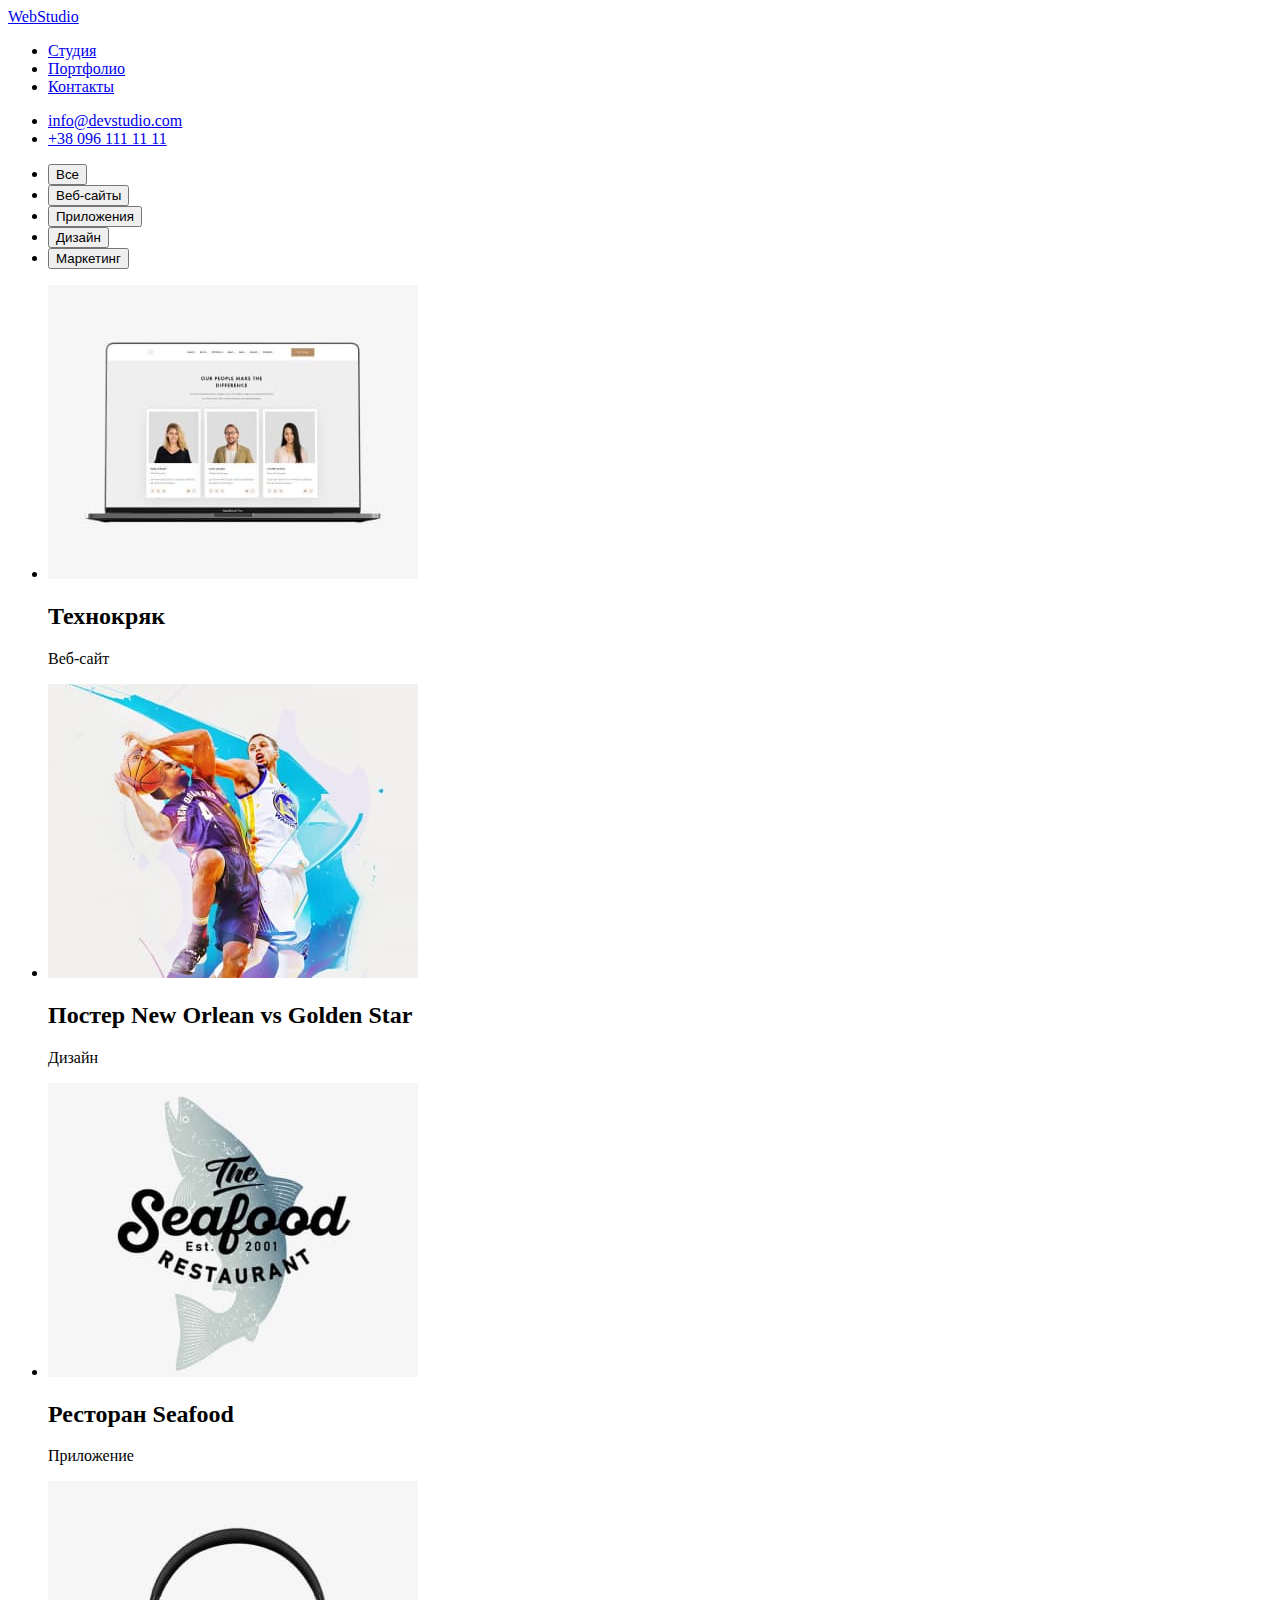
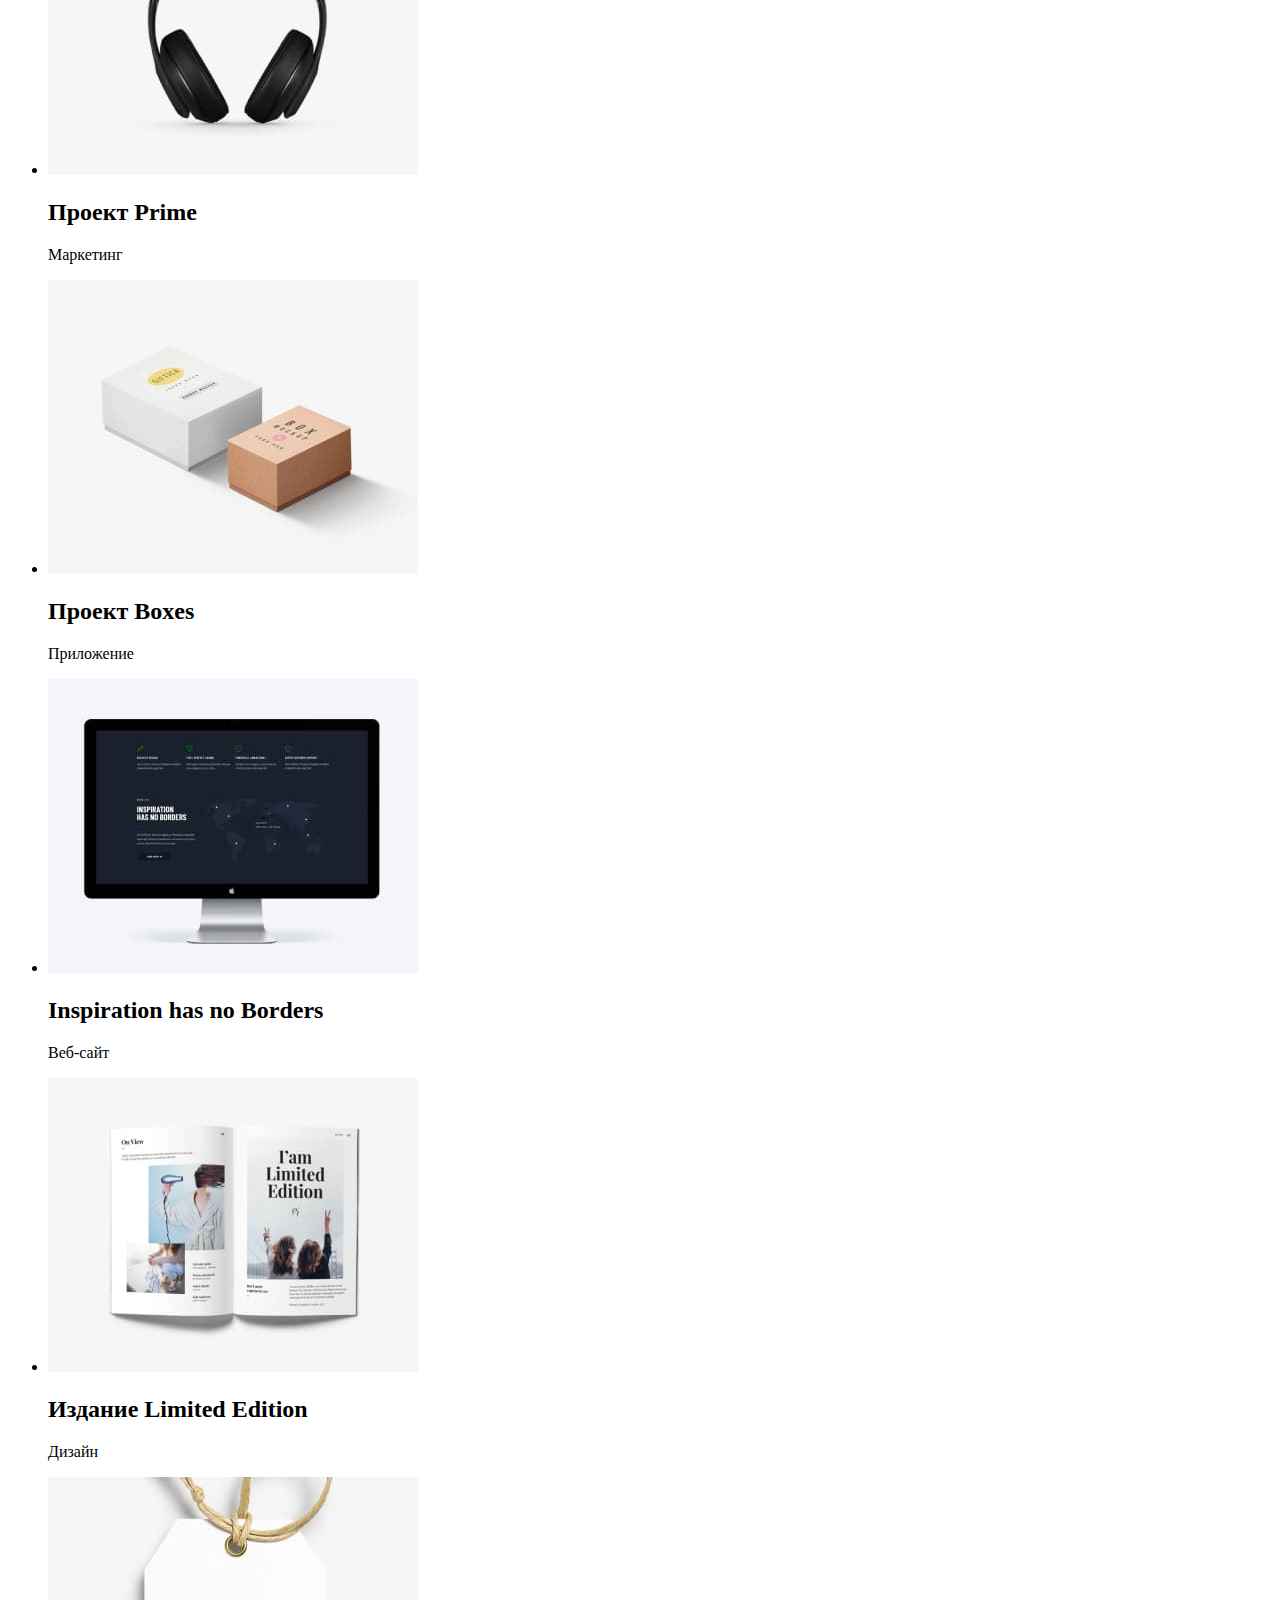
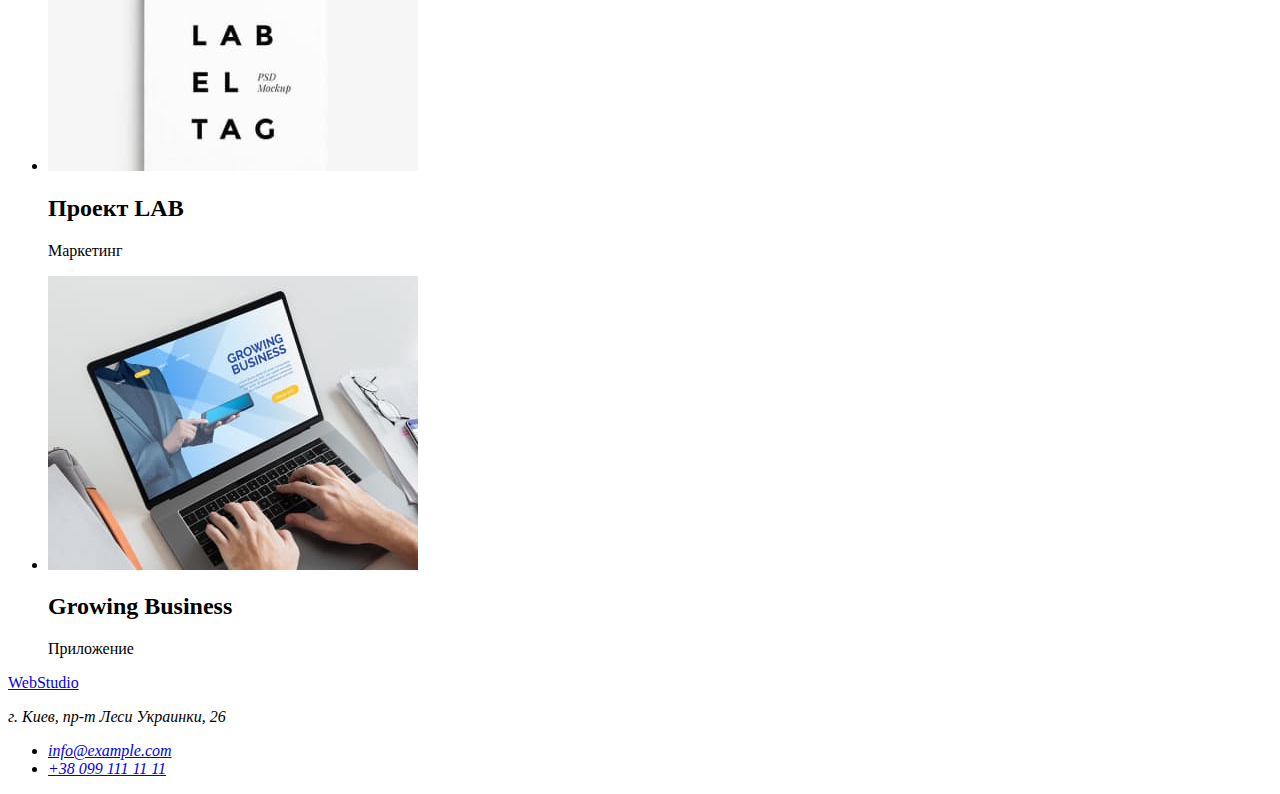
==== portfolio.html @ 3b0873b2 "html добавляет" ====
<!DOCTYPE html>
<html lang="ru">
<head>
    <meta charset="UTF-8">
    <meta http-equiv="X-UA-Compatible" content="IE=edge">
    <meta name="viewport" content="width=device-width, initial-scale=1.0">
    <title>Document</title>
</head>
<body>
    <!-- Шапка сайта -->
    <header>
        <nav>
                <a href="#">WebStudio</a>
            <ul>
                <li><a href="#">Студия</a> </li>
                <li><a href="#">Портфолио</a> </li>
                <li><a href="#">Контакты</a> </li>
            </ul>
        </nav>

        <ul>
            <li><a href="mailto:info@devstudio.com">info@devstudio.com</a></li>
            <li><a href="tel:+380961111111">+38 096 111 11 11</a></li>
        </ul>

    </header>

    <!-- Основная часть -->
    
    <main>
        <section>
            <ul>
                <li><button>Все</button></li>
                <li><button>Веб-сайты</button></li>
                <li><button>Приложения</button></li>
                <li><button>Дизайн</button></li>
                <li><button>Маркетинг</button></li>
            </ul>
            <ul>
                <li>
                    <img src="images/portfolio/img-p1.jpg" alt="изображения троих человек из команды ">
                    <h2>Технокряк</h2>
                    <p>Веб-сайт</p>
                </li>
                <li>
                    <img src="images/portfolio/img-p2.jpg" alt="два баскетболиста с мячем">
                    <h2>Постер New Orlean vs Golden Star</h2>
                    <p>Дизайн</p>
                </li>
                <li>
                    <img src="images/portfolio/img-p3.jpg" alt="логотип ресторана Seafood">
                    <h2>Ресторан Seafood</h2>
                    <p>Приложение</p>
                </li>
                <li>
                    <img src="images/portfolio/img-p4.jpg" alt="наушники">
                    <h2>Проект Prime</h2>
                    <p>Маркетинг</p>
                </li>
                <li>
                    <img src="images/portfolio/img-p5.jpg" alt="две коробки">
                    <h2>Проект Boxes</h2>
                    <p>Приложение</p>
                </li>
                <li>
                    <img src="images/portfolio/img-p6.jpg" alt="экран компьютера">
                    <h2>Inspiration has no Borders</h2>
                    <p>Веб-сайт</p>
                </li>
                <li>
                    <img src="images/portfolio/img-p7.jpg" alt="развертка журнала">
                    <h2>Издание Limited Edition</h2>
                    <p>Дизайн</p>
                </li>
                <li>
                    <img src="images/portfolio/img-p8.jpg" alt="этикетка с надписью">
                    <h2>Проект LAB</h2>
                    <p>Маркетинг</p>
                </li>
                <li>
                    <img src="images/portfolio/img-p9.jpg" alt="">
                    <h2>Growing Business</h2>
                    <p>Приложение</p>
                </li>
            </ul>
        </section>
    </main>

    <!-- подвал -->
    <footer>
        <a href="#">WebStudio</a>
        <address>
            <p>г. Киев, пр-т Леси Украинки, 26 </p>
            <ul>
                <li> <a href="mailto:info@example.com">info@example.com</a></li>
                <li> <a href="tel:+380991111111">+38 099 111 11 11</a></li>
            </ul>
        </address>
    </footer>


   
</body>
</html>
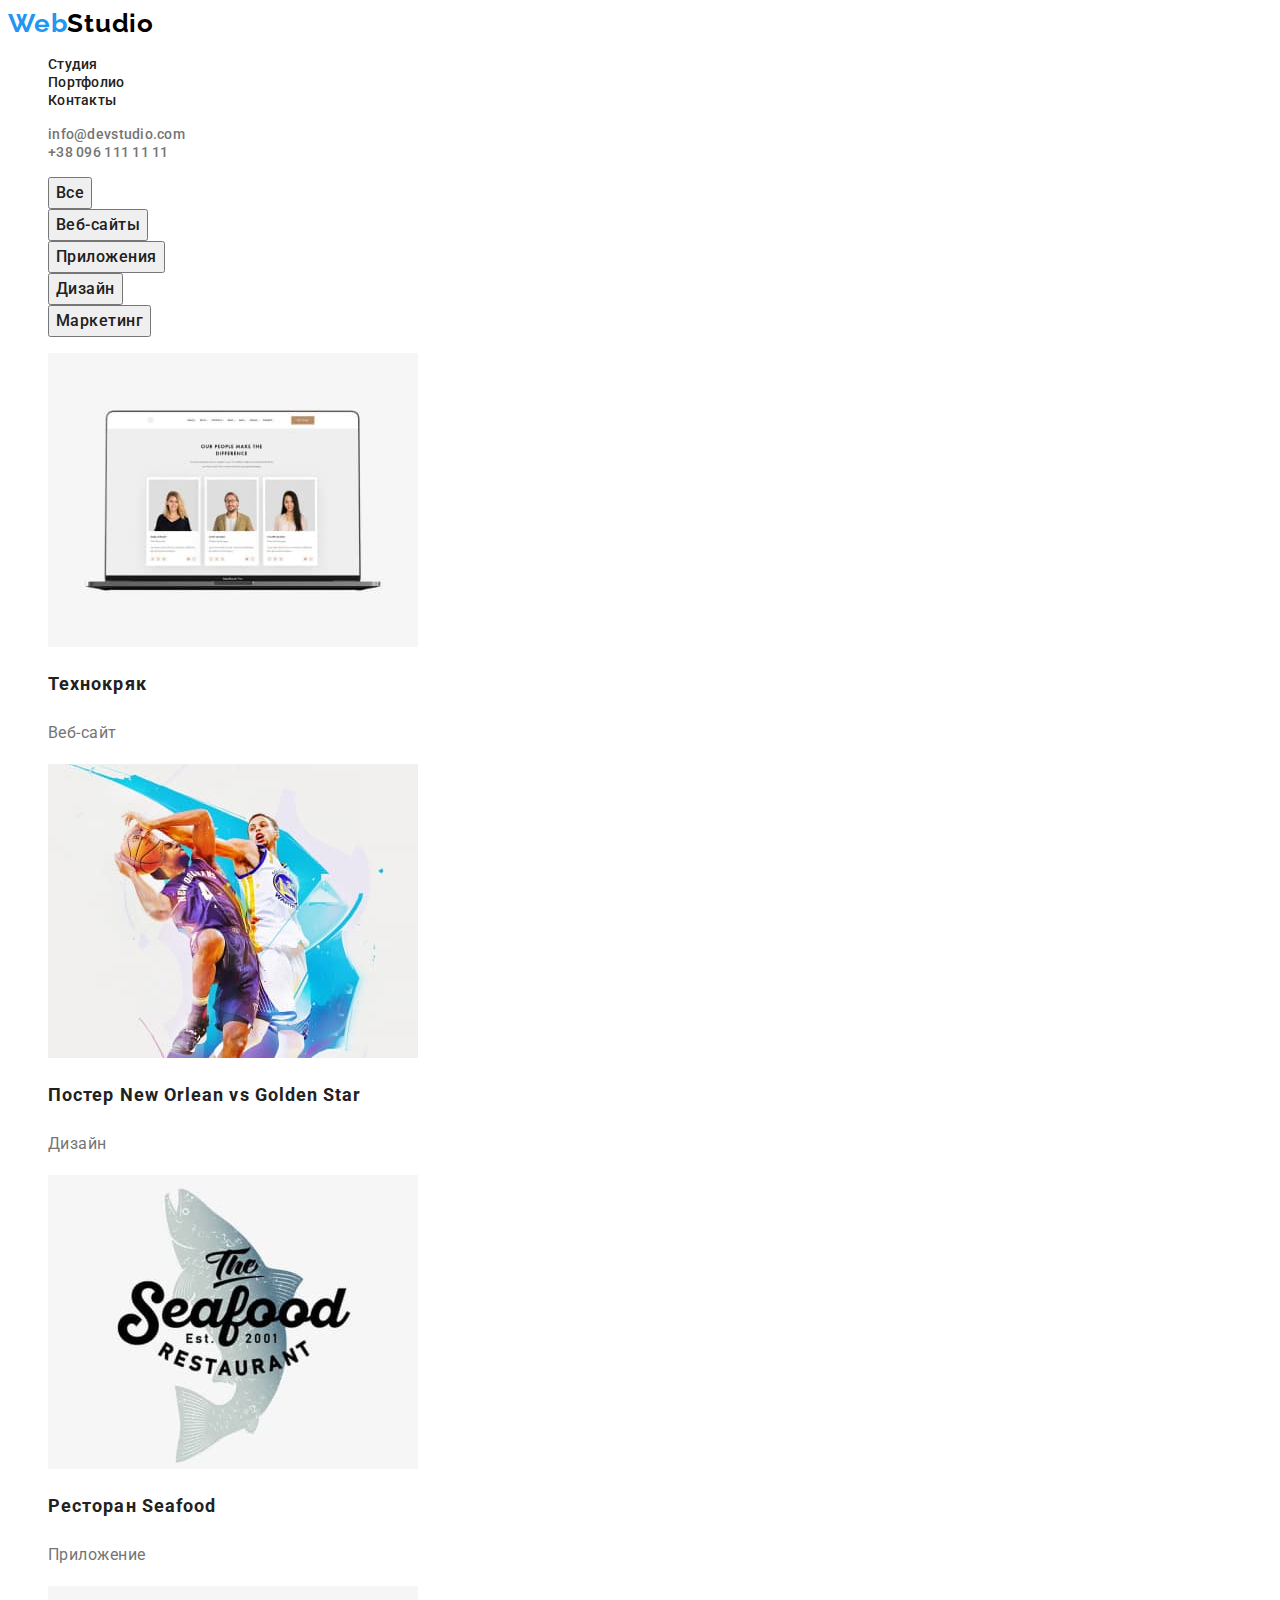
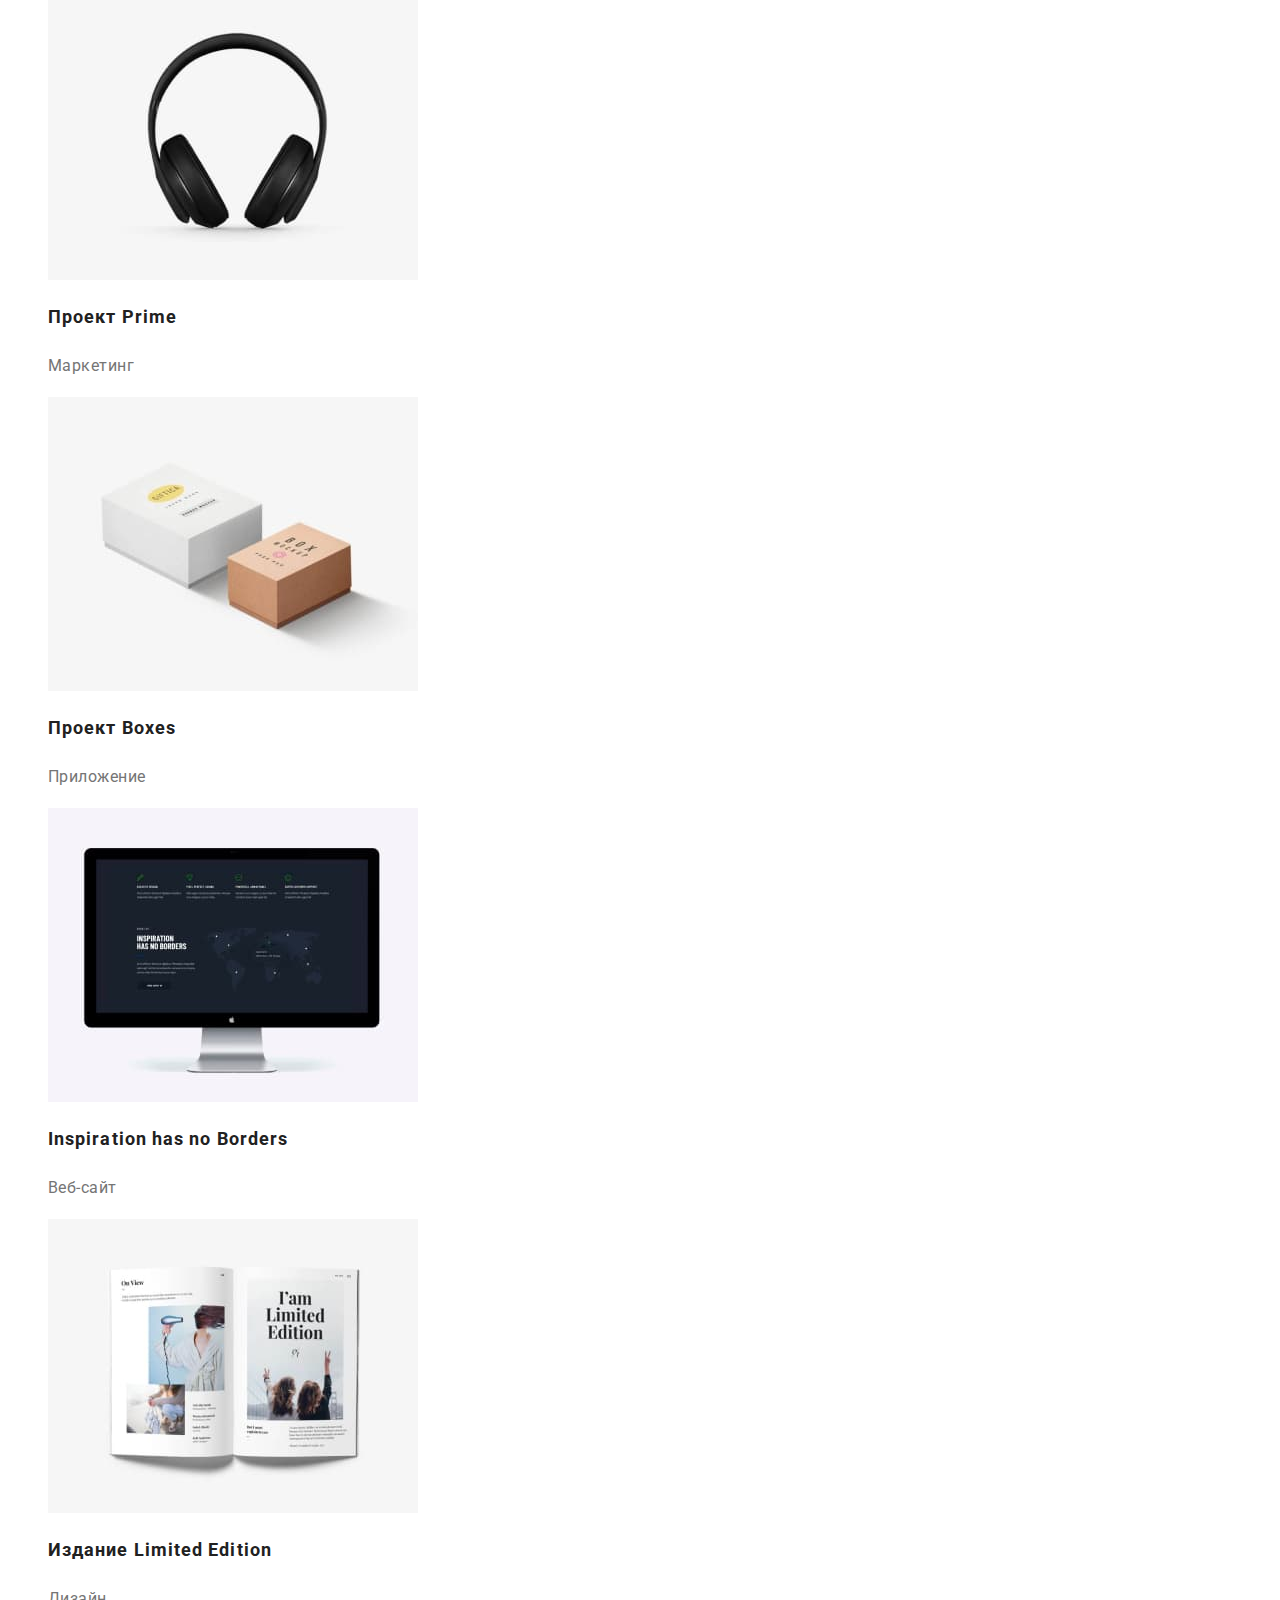
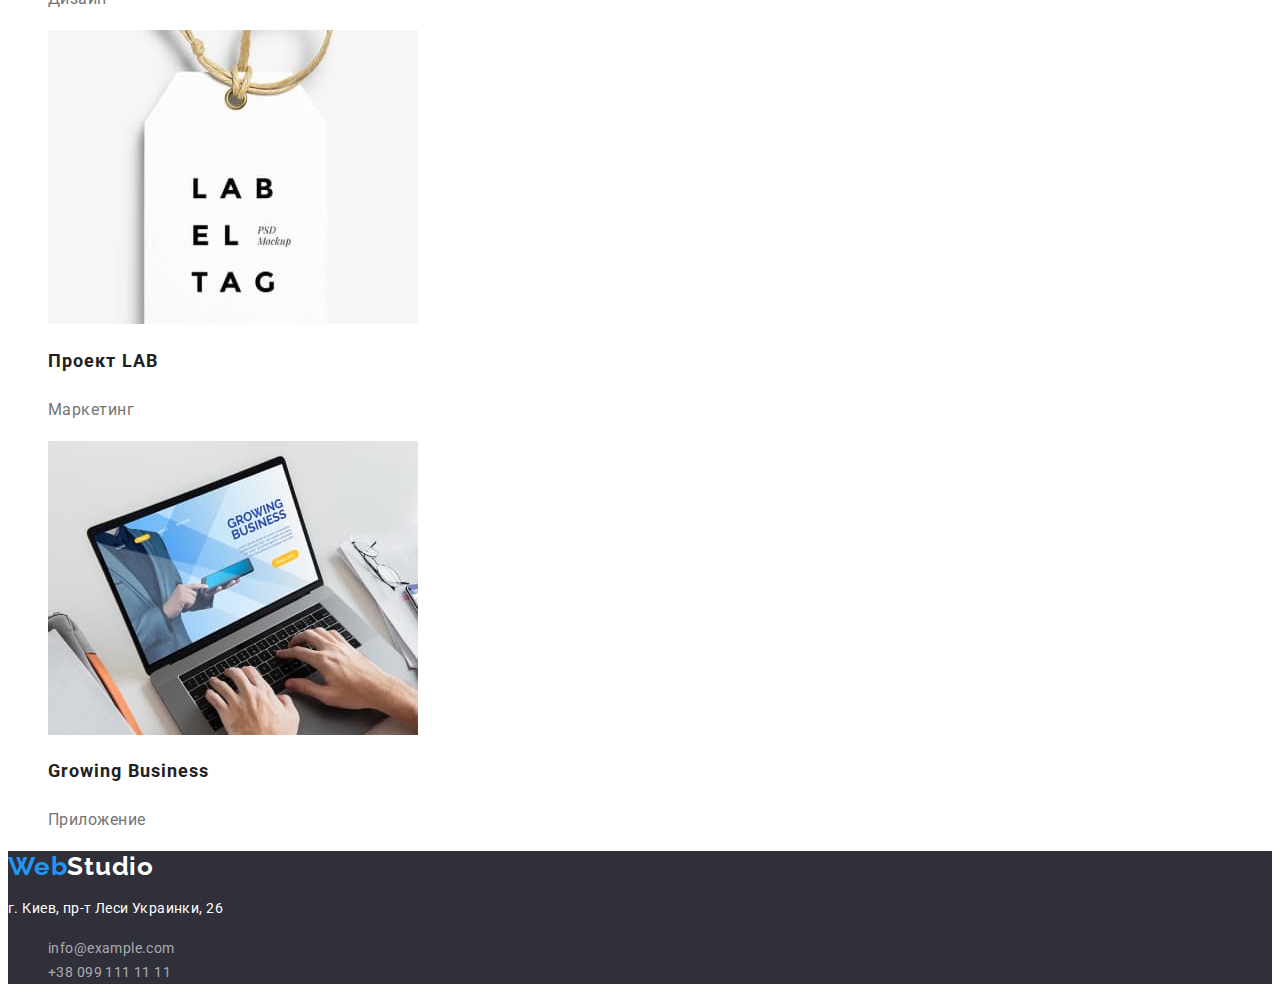
==== commit 7e040cfb: "базовые файлы ы стили, не все цвета в вар" ====
--- a/portfolio.html
+++ b/portfolio.html
@@ -5,22 +5,24 @@
     <meta http-equiv="X-UA-Compatible" content="IE=edge">
     <meta name="viewport" content="width=device-width, initial-scale=1.0">
     <title>Document</title>
+    <link href="https://fonts.googleapis.com/css2?family=Raleway:wght@700&family=Roboto:wght@400;500;700;900&display=swap" rel="stylesheet">
+    <link rel="stylesheet" href="./css/styles.css">
 </head>
 <body>
     <!-- Шапка сайта -->
     <header>
         <nav>
-                <a href="#">WebStudio</a>
-            <ul>
-                <li><a href="#">Студия</a> </li>
-                <li><a href="#">Портфолио</a> </li>
-                <li><a href="#">Контакты</a> </li>
+                <a href="./index.html" class="logo">Web<span class="logo-text">Studio</span> </a>
+            <ul class="list">
+                <li ><a href="#" class="list-item">Студия</a> </li>
+                <li ><a href="./portfolio.html" class="list-item">Портфолио</a> </li>
+                <li ><a href="#" class="list-item">Контакты</a> </li>
             </ul>
         </nav>
 
-        <ul>
-            <li><a href="mailto:info@devstudio.com">info@devstudio.com</a></li>
-            <li><a href="tel:+380961111111">+38 096 111 11 11</a></li>
+        <ul class="links">
+            <li><a href="mailto:info@devstudio.com" class="link">info@devstudio.com</a></li>
+            <li><a href="tel:+380961111111" class="link">+38 096 111 11 11</a></li>
         </ul>
 
     </header>
@@ -29,71 +31,71 @@
     
     <main>
         <section>
-            <ul>
-                <li><button>Все</button></li>
-                <li><button>Веб-сайты</button></li>
-                <li><button>Приложения</button></li>
-                <li><button>Дизайн</button></li>
-                <li><button>Маркетинг</button></li>
+            <ul class="filters">
+                <li><button type="button" class="btn-filter">Все</button></li>
+                <li><button type="button" class="btn-filter">Веб-сайты</button></li>
+                <li><button type="button" class="btn-filter">Приложения</button></li>
+                <li><button type="button" class="btn-filter">Дизайн</button></li>
+                <li><button type="button" class="btn-filter">Маркетинг</button></li>
             </ul>
-            <ul>
+            <ul class="portfolio">
                 <li>
-                    <img src="images/portfolio/img-p1.jpg" alt="изображения троих человек из команды ">
-                    <h2>Технокряк</h2>
-                    <p>Веб-сайт</p>
+                    <img src="images/portfolio/img-p1.jpg" alt="изображения троих человек из команды" width="370" height="294">
+                    <h2 class="portfolio-item">Технокряк</h2>
+                    <p class="portfolio-subscribe">Веб-сайт</p>
                 </li>
                 <li>
-                    <img src="images/portfolio/img-p2.jpg" alt="два баскетболиста с мячем">
-                    <h2>Постер New Orlean vs Golden Star</h2>
-                    <p>Дизайн</p>
+                    <img src="images/portfolio/img-p2.jpg" alt="два баскетболиста с мячем" width="370" height="294">
+                    <h2 class="portfolio-item">Постер New Orlean vs Golden Star</h2>
+                    <p class="portfolio-subscribe">Дизайн</p>
                 </li>
                 <li>
-                    <img src="images/portfolio/img-p3.jpg" alt="логотип ресторана Seafood">
-                    <h2>Ресторан Seafood</h2>
-                    <p>Приложение</p>
+                    <img src="images/portfolio/img-p3.jpg" alt="логотип ресторана Seafood" width="370" height="294">
+                    <h2 class="portfolio-item">Ресторан Seafood</h2>
+                    <p class="portfolio-subscribe">Приложение</p>
                 </li>
                 <li>
-                    <img src="images/portfolio/img-p4.jpg" alt="наушники">
-                    <h2>Проект Prime</h2>
-                    <p>Маркетинг</p>
+                    <img src="images/portfolio/img-p4.jpg" alt="наушники" width="370" height="294">
+                    <h2 class="portfolio-item">Проект Prime</h2>
+                    <p class="portfolio-subscribe">Маркетинг</p>
                 </li>
                 <li>
-                    <img src="images/portfolio/img-p5.jpg" alt="две коробки">
-                    <h2>Проект Boxes</h2>
-                    <p>Приложение</p>
+                    <img src="images/portfolio/img-p5.jpg" alt="две коробки" width="370" height="294">
+                    <h2 class="portfolio-item">Проект Boxes</h2>
+                    <p class="portfolio-subscribe">Приложение</p>
                 </li>
                 <li>
-                    <img src="images/portfolio/img-p6.jpg" alt="экран компьютера">
-                    <h2>Inspiration has no Borders</h2>
-                    <p>Веб-сайт</p>
+                    <img src="images/portfolio/img-p6.jpg" alt="экран компьютера" width="370" height="294">
+                    <h2 class="portfolio-item">Inspiration has no Borders</h2>
+                    <p class="portfolio-subscribe">Веб-сайт</p>
                 </li>
                 <li>
-                    <img src="images/portfolio/img-p7.jpg" alt="развертка журнала">
-                    <h2>Издание Limited Edition</h2>
-                    <p>Дизайн</p>
+                    <img src="images/portfolio/img-p7.jpg" alt="развертка журнала" width="370" height="294">
+                    <h2 class="portfolio-item">Издание Limited Edition</h2>
+                    <p class="portfolio-subscribe">Дизайн</p>
                 </li>
                 <li>
-                    <img src="images/portfolio/img-p8.jpg" alt="этикетка с надписью">
-                    <h2>Проект LAB</h2>
-                    <p>Маркетинг</p>
+                    <img src="images/portfolio/img-p8.jpg" alt="этикетка с надписью" width="370" height="294">
+                    <h2 class="portfolio-item">Проект LAB</h2>
+                    <p class="portfolio-subscribe">Маркетинг</p>
                 </li>
                 <li>
-                    <img src="images/portfolio/img-p9.jpg" alt="">
-                    <h2>Growing Business</h2>
-                    <p>Приложение</p>
+                    <img src="images/portfolio/img-p9.jpg" alt="ноутбук" width="370" height="294">
+                    <h2 class="portfolio-item">Growing Business</h2>
+                    <p class="portfolio-subscribe">Приложение</p>
                 </li>
             </ul>
         </section>
     </main>
 
     <!-- подвал -->
-    <footer>
-        <a href="#">WebStudio</a>
+    <footer class="footer-content" >
+        <a href="./index.html" class="logo">Web<span class="logo-text-down">Studio</span> </a>
         <address>
-            <p>г. Киев, пр-т Леси Украинки, 26 </p>
-            <ul>
-                <li> <a href="mailto:info@example.com">info@example.com</a></li>
-                <li> <a href="tel:+380991111111">+38 099 111 11 11</a></li>
+            <p class="adress">г. Киев, пр-т Леси Украинки, 26 </p>
+            <ul class="links-list">
+                <li> <a href="mailto:info@example.com" class="link-item">info@example.com</a></li>
+                <li> <a href="tel:+380991111111" class="link-item">+38 099 111 11 11</a></li>
             </ul>
         </address>
     </footer>
--- a/css/styles.css
+++ b/css/styles.css
@@ -0,0 +1,206 @@
+:root {
+  --primary-text-color: #757575;
+  --title-text-color: #212121;
+  --accent-color: #2196f3;
+  --primary-white-color: #fff;
+}
+
+body {
+  background-color: var(--primary-white-color);
+  color: var(--primary-text-color);
+}
+
+/* Шапка сайта */
+/* логотип */
+.logo {
+  color: var(--accent-color);
+  text-decoration: none;
+  font-family: Raleway;
+  font-style: normal;
+  font-weight: bold;
+  font-size: 26px;
+  line-height: 31px;
+  letter-spacing: 0.03em;
+}
+.logo-text {
+  color: #000;
+}
+/* ссилки на страници сайта и контакты */
+.list-item {
+  color: var(--title-text-color);
+  text-decoration: none;
+  font-family: Roboto;
+  font-style: normal;
+  font-weight: 500;
+  font-size: 14px;
+  line-height: 16px;
+  letter-spacing: 0.02em;
+}
+.list-item:hover,
+.list-item:focus {
+  color: var(--accent-color);
+}
+.link {
+  color: var(--primary-text-color);
+  text-decoration: none;
+  font-family: Roboto;
+  font-style: normal;
+  font-weight: 500;
+  font-size: 14px;
+  line-height: 16px;
+  letter-spacing: 0.02em;
+}
+.link:hover,
+.link:focus {
+  color: var(--accent-color);
+}
+li {
+  list-style-type: none;
+}
+
+/* Основная уникальная часть  */
+
+/* Герой */
+.main-blok {
+  background-color: #2f303a;
+}
+.main-title {
+  color: var(--primary-white-color);
+  font-family: Roboto;
+  font-style: normal;
+  font-weight: 900;
+  font-size: 44px;
+  line-height: 60px;
+  text-align: center;
+  letter-spacing: 0.06em;
+  text-transform: uppercase;
+}
+.btn {
+  width: 200px;
+  height: 50px;
+  left: 700px;
+  top: 430px;
+  color: var(--primary-white-color);
+  background-color: var(--accent-color);
+}
+
+/* Секция преимущества */
+.item {
+  width: 1170px;
+  height: 101px;
+  left: 215px;
+  top: 774px;
+}
+.item-title {
+  color: var(--title-text-color);
+  font-family: Roboto;
+  font-style: normal;
+  font-weight: bold;
+  font-size: 14px;
+  line-height: 16px;
+  letter-spacing: 0.03em;
+  text-transform: uppercase;
+}
+.item-text {
+  color: var(--primary-text-color);
+  font-family: Roboto;
+  font-style: normal;
+  font-weight: normal;
+  font-size: 14px;
+  line-height: 24px;
+  letter-spacing: 0.03em;
+}
+
+/* Секция чем мы занимаемся */
+.heading {
+  color: var(--title-text-color);
+  font-family: Roboto;
+  font-style: normal;
+  font-weight: bold;
+  font-size: 36px;
+  line-height: 42px;
+  letter-spacing: 0.03em;
+}
+
+/* Секция наша команда */
+.team {
+}
+.team-member {
+  color: var(--title-text-color);
+  font-family: Roboto;
+  font-style: normal;
+  font-weight: 500;
+  font-size: 16px;
+  line-height: 19px;
+  letter-spacing: 0.03em;
+}
+.team-member-description {
+  color: var(--primary-text-color);
+  font-family: Roboto;
+  font-style: normal;
+  font-weight: normal;
+  font-size: 16px;
+  line-height: 19px;
+  letter-spacing: 0.03em;
+}
+/* Подвал */
+.footer-content {
+  background-color: #2f303a;
+}
+.logo-text-down {
+  color: #fff;
+}
+.adress {
+  color: var(--primary-white-color);
+  font-family: Roboto;
+  font-style: normal;
+  font-weight: normal;
+  font-size: 14px;
+  line-height: 24px;
+  letter-spacing: 0.03em;
+}
+.link-item {
+  color: rgba(255, 255, 255, 0.6);
+  font-family: Roboto;
+  font-style: normal;
+  font-weight: normal;
+  font-size: 14px;
+  line-height: 24px;
+  letter-spacing: 0.03em;
+  text-decoration: none;
+}
+
+/* Портфоліо */
+/* Уникальная часть */
+.btn-filter {
+  color: var(--title-text-color);
+  font-family: Roboto;
+  font-style: normal;
+  font-weight: 500;
+  font-size: 16px;
+  line-height: 26px;
+  letter-spacing: 0.03em;
+}
+.btn-filter:hover,
+.btn-filter:hover {
+  color: var(--primary-white-color);
+  background-color: var(--accent-color);
+}
+.portfolio-item {
+  color: var(--title-text-color);
+  font-family: Roboto;
+  font-style: normal;
+  font-weight: bold;
+  font-size: 18px;
+  line-height: 36px;
+  letter-spacing: 0.06em;
+}
+.portfolio-subscribe {
+  color: var(--primary-text-color);
+  font-family: Roboto;
+  font-style: normal;
+  font-weight: normal;
+  font-size: 16px;
+  line-height: 30px;
+  letter-spacing: 0.03em;
+}
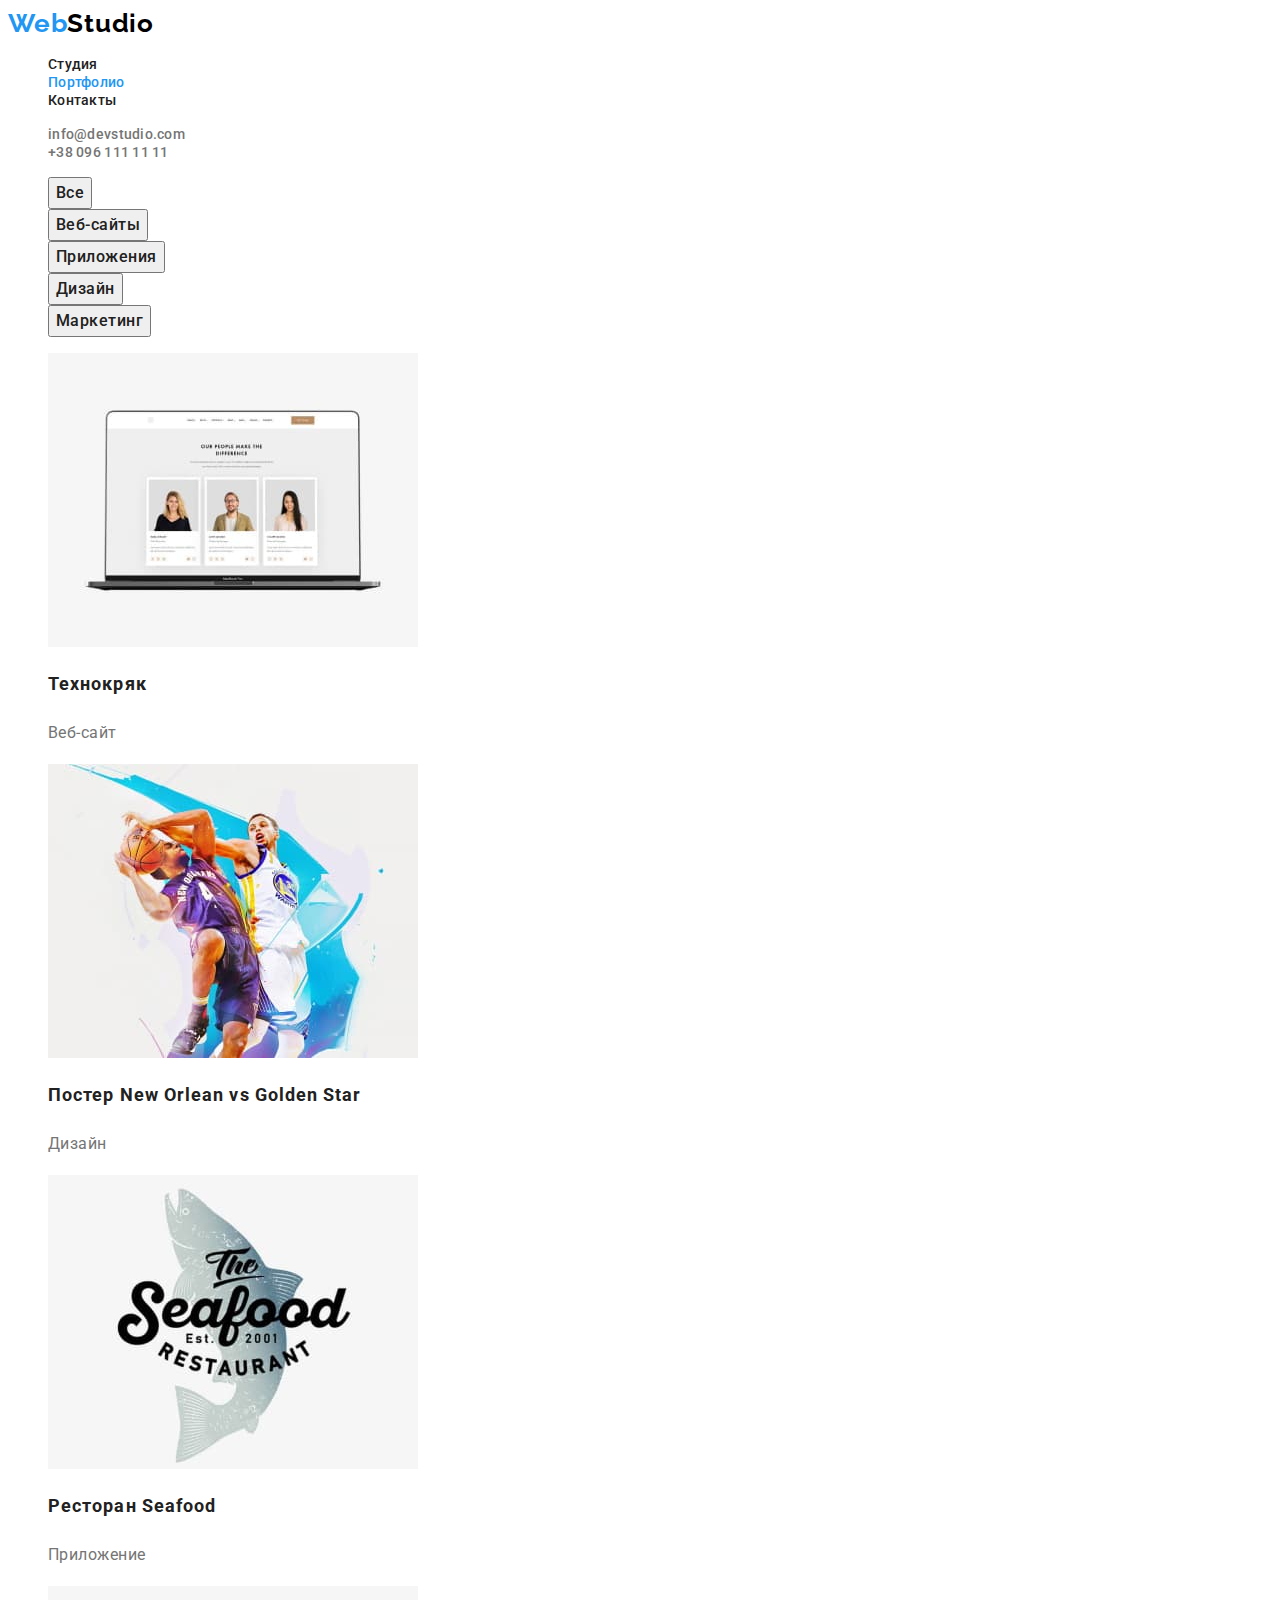
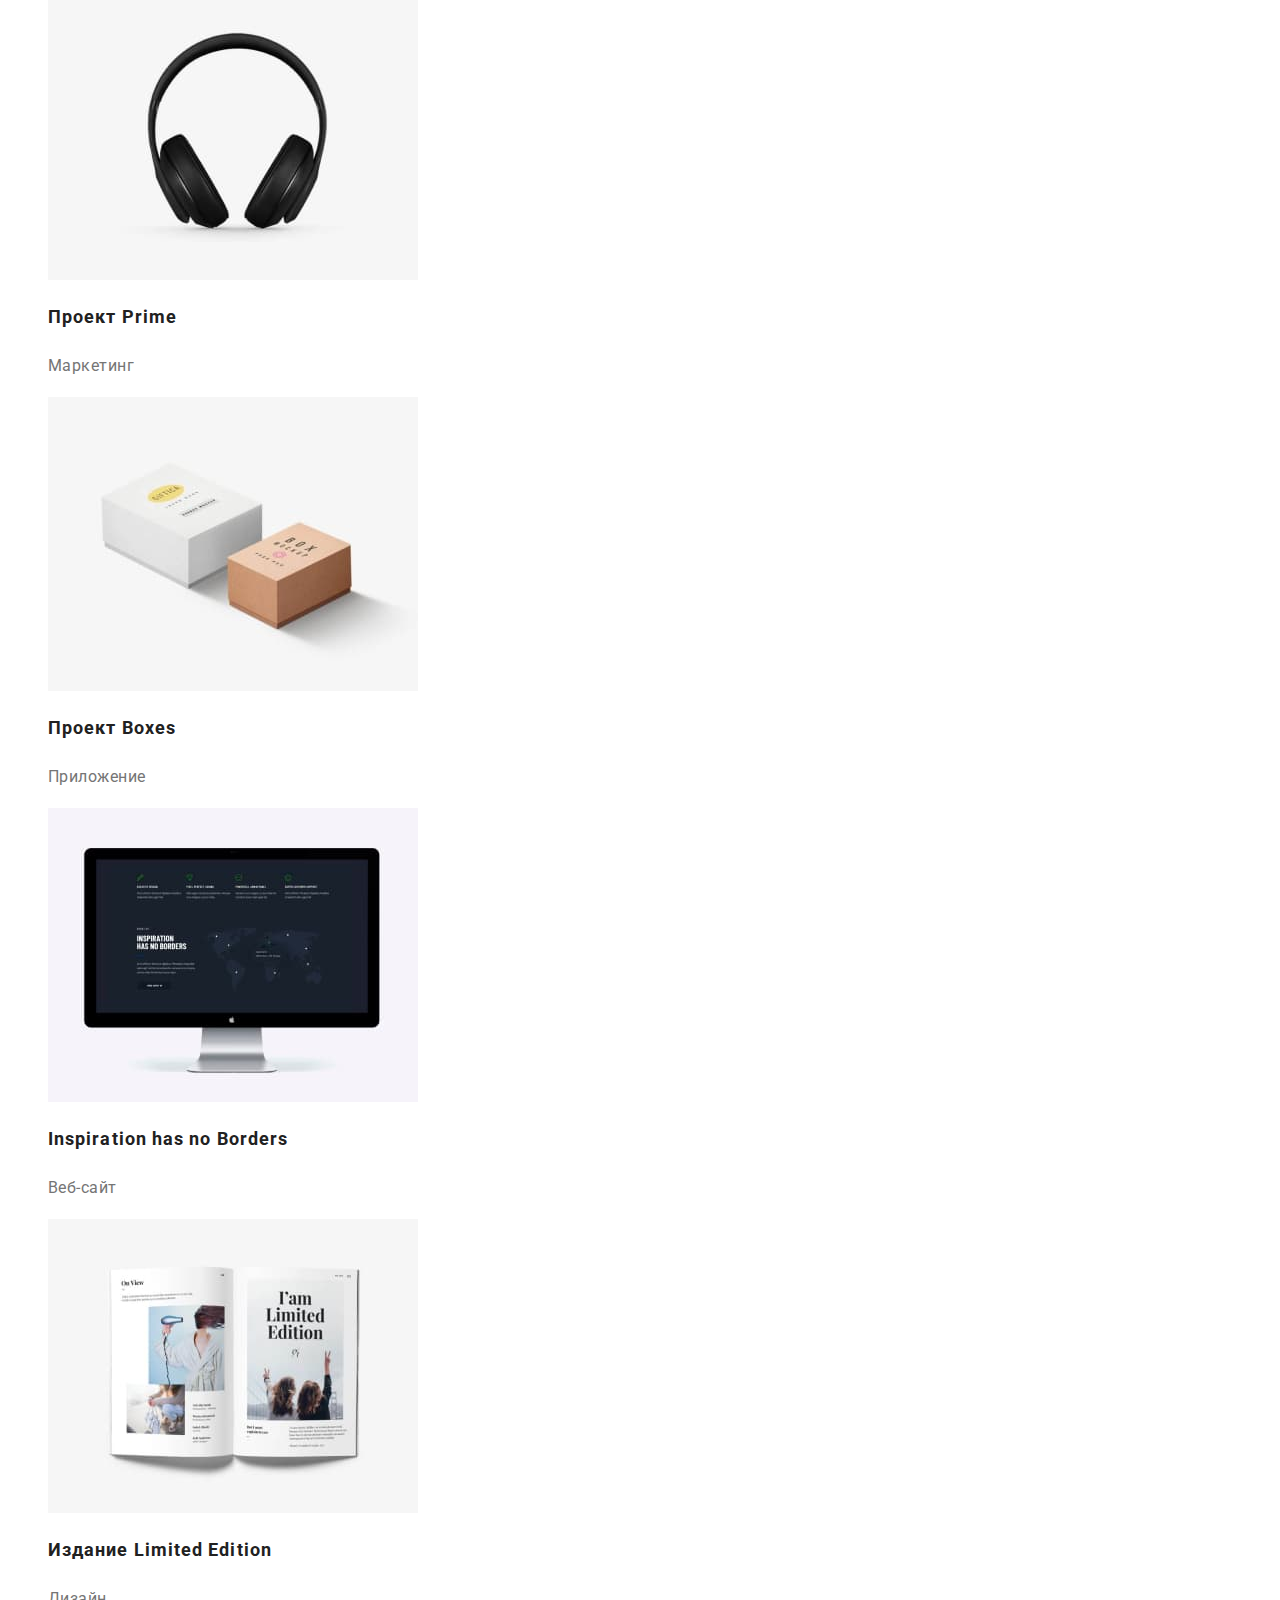
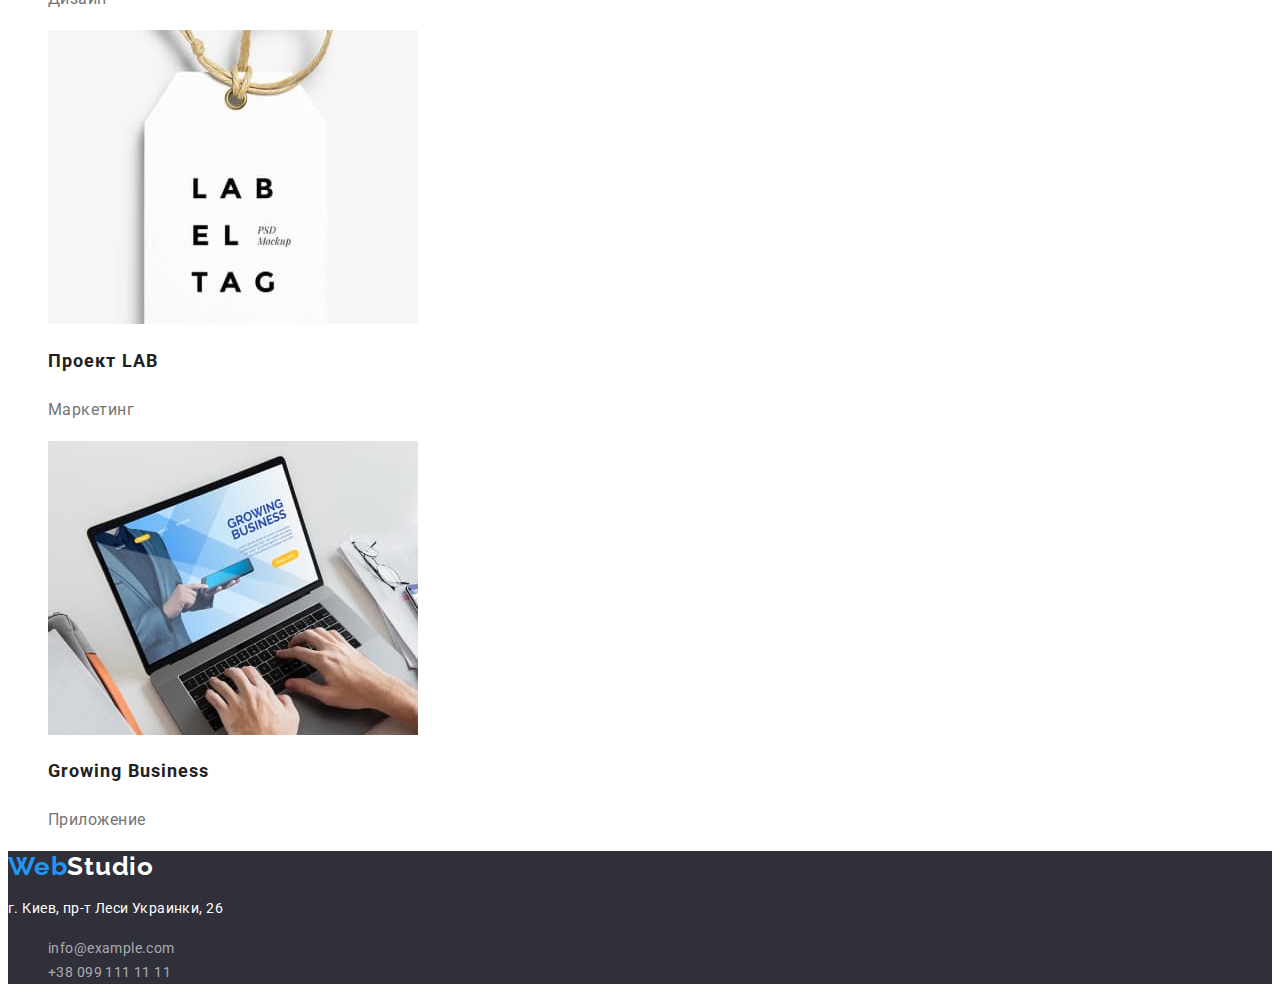
==== commit 543c3421: "добавила интерактив" ====
--- a/portfolio.html
+++ b/portfolio.html
@@ -14,8 +14,8 @@
         <nav>
                 <a href="./index.html" class="logo">Web<span class="logo-text">Studio</span> </a>
             <ul class="list">
-                <li ><a href="#" class="list-item">Студия</a> </li>
-                <li ><a href="./portfolio.html" class="list-item">Портфолио</a> </li>
+                <li ><a href="./index.html" class="list-item">Студия</a> </li>
+                <li ><a href="./portfolio.html"  class="list-item current" >Портфолио</a> </li>
                 <li ><a href="#" class="list-item">Контакты</a> </li>
             </ul>
         </nav>
--- a/css/styles.css
+++ b/css/styles.css
@@ -25,6 +25,10 @@
 .logo-text {
   color: #000;
 }
+.logo-text:hover,
+.logo-text:focus {
+  color: var(--accent-color);
+}
 /* ссилки на страници сайта и контакты */
 .list-item {
   color: var(--title-text-color);
@@ -36,10 +40,15 @@
   line-height: 16px;
   letter-spacing: 0.02em;
 }
+
 .list-item:hover,
 .list-item:focus {
   color: var(--accent-color);
 }
+.list-item.current {
+  color: var(--accent-color);
+}
+
 .link {
   color: var(--primary-text-color);
   text-decoration: none;
@@ -112,6 +121,9 @@
 }
 
 /* Секция чем мы занимаемся */
+.our-team {
+  background-color: #f5f4fa;
+}
 .heading {
   color: var(--title-text-color);
   font-family: Roboto;
@@ -169,7 +181,14 @@
   letter-spacing: 0.03em;
   text-decoration: none;
 }
-
+.link-item:hover,
+.link-item:focus {
+  color: var(--accent-color);
+}
+.logo-text-down:focus,
+.logo-text-down:hover {
+  color: var(--accent-color);
+}
 /* Портфоліо */
 /* Уникальная часть */
 .btn-filter {
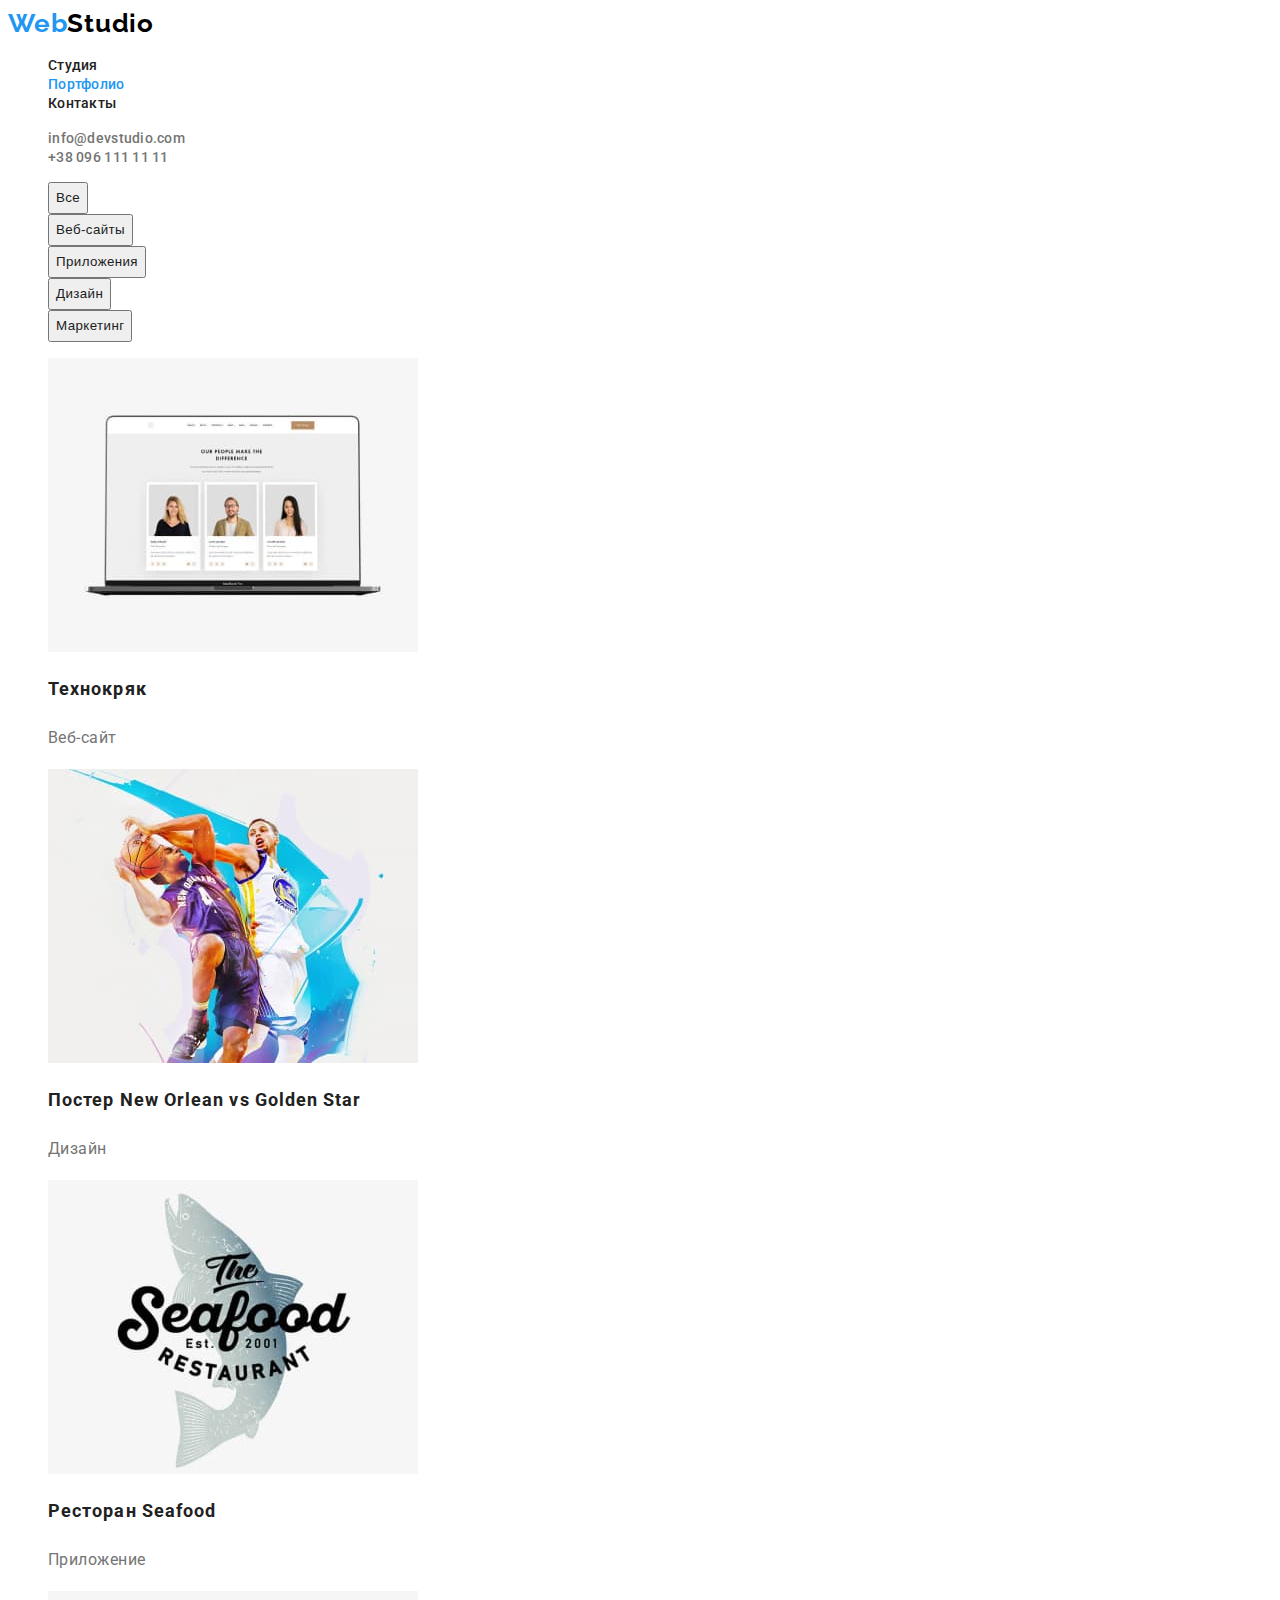
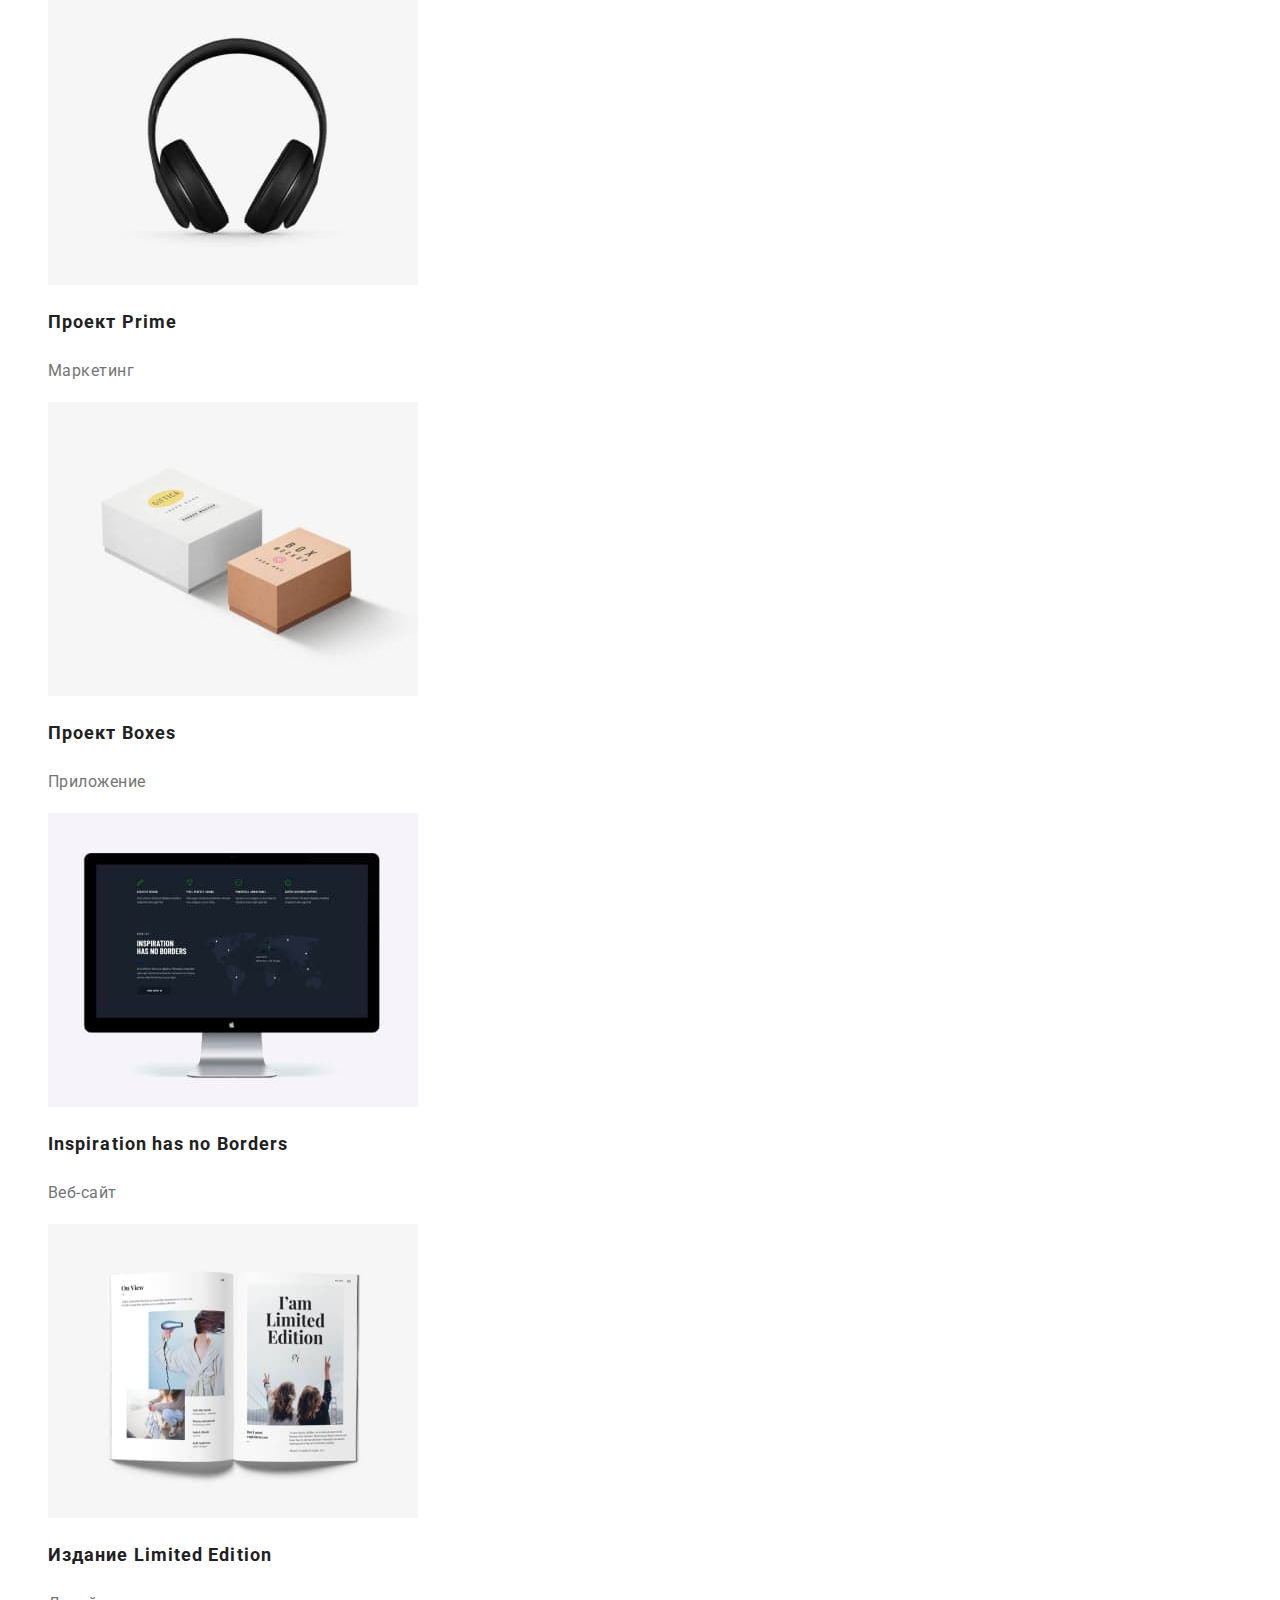
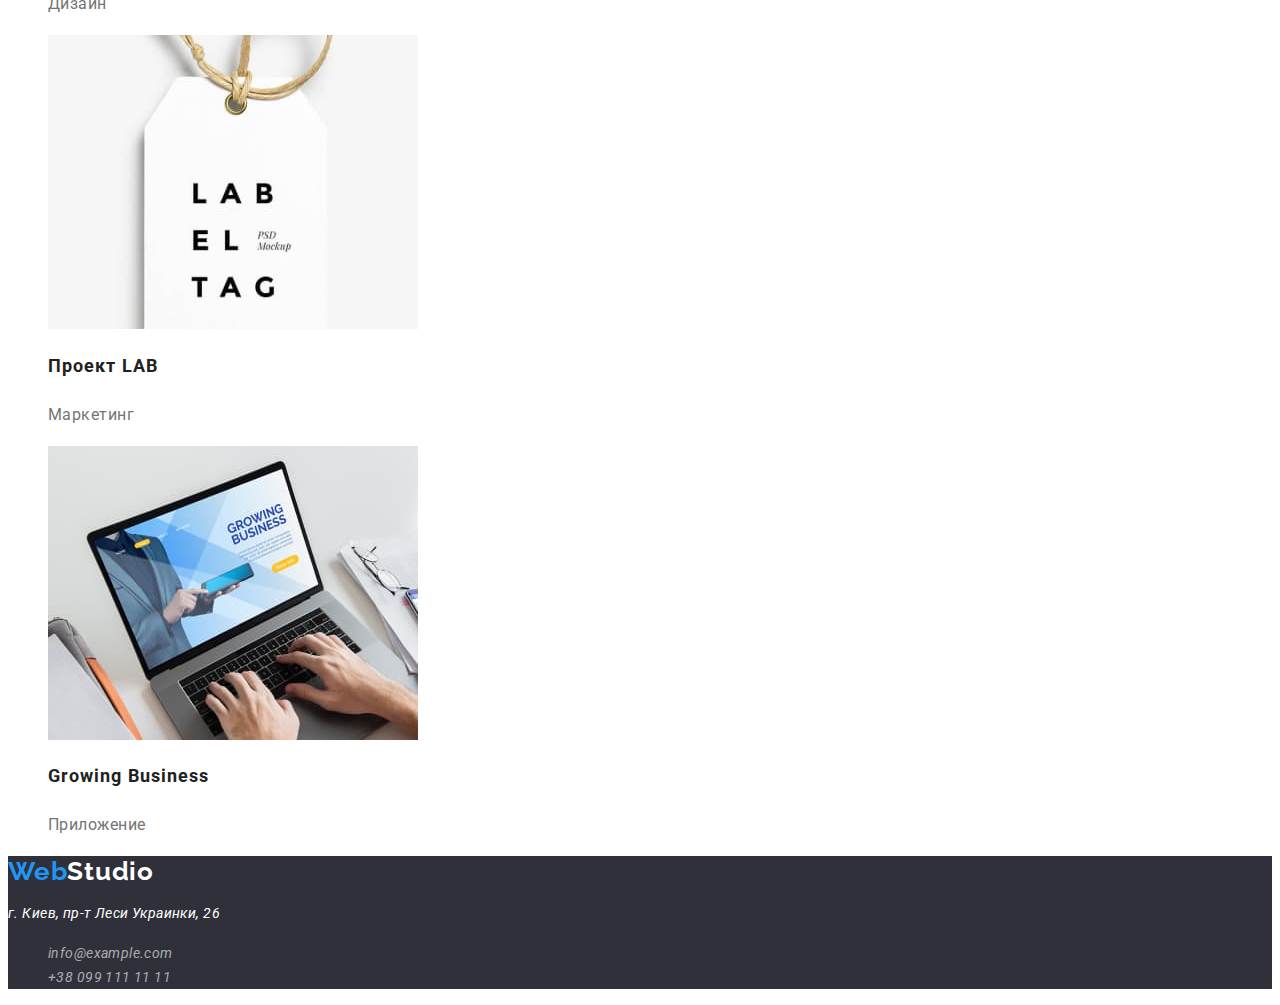
==== commit c1b4b2d7: "исправления" ====
--- a/portfolio.html
+++ b/portfolio.html
@@ -20,7 +20,7 @@
             </ul>
         </nav>
 
-        <ul class="links">
+        <ul class="list">
             <li><a href="mailto:info@devstudio.com" class="link">info@devstudio.com</a></li>
             <li><a href="tel:+380961111111" class="link">+38 096 111 11 11</a></li>
         </ul>
@@ -31,14 +31,14 @@
     
     <main>
         <section>
-            <ul class="filters">
+            <ul class="list">
                 <li><button type="button" class="btn-filter">Все</button></li>
                 <li><button type="button" class="btn-filter">Веб-сайты</button></li>
                 <li><button type="button" class="btn-filter">Приложения</button></li>
                 <li><button type="button" class="btn-filter">Дизайн</button></li>
                 <li><button type="button" class="btn-filter">Маркетинг</button></li>
             </ul>
-            <ul class="portfolio">
+            <ul class="list">
                 <li>
                     <img src="images/portfolio/img-p1.jpg" alt="изображения троих человек из команды" width="370" height="294">
                     <h2 class="portfolio-item">Технокряк</h2>
@@ -93,7 +93,7 @@
         <a href="./index.html" class="logo">Web<span class="logo-text-down">Studio</span> </a>
         <address>
             <p class="adress">г. Киев, пр-т Леси Украинки, 26 </p>
-            <ul class="links-list">
+            <ul class="list">
                 <li> <a href="mailto:info@example.com" class="link-item">info@example.com</a></li>
                 <li> <a href="tel:+380991111111" class="link-item">+38 099 111 11 11</a></li>
             </ul>
--- a/css/styles.css
+++ b/css/styles.css
@@ -3,11 +3,19 @@
   --title-text-color: #212121;
   --accent-color: #2196f3;
   --primary-white-color: #fff;
+  --primary-black-color: #000;
+  --secondary-background-color: #2f303a;
+  --button-accent-color: #188ce8;
+  --section-background-color: #f5f4fa;
 }
 
 body {
   background-color: var(--primary-white-color);
   color: var(--primary-text-color);
+  font-family: Roboto;
+  font-style: normal;
+  font-weight: normal;
+  font-size: 16px;
 }
 
 /* Шапка сайта */
@@ -16,25 +24,23 @@
   color: var(--accent-color);
   text-decoration: none;
   font-family: Raleway;
-  font-style: normal;
   font-weight: bold;
   font-size: 26px;
   line-height: 31px;
   letter-spacing: 0.03em;
 }
 .logo-text {
-  color: #000;
+  color: var(--primary-black-color);
 }
 .logo-text:hover,
 .logo-text:focus {
   color: var(--accent-color);
+  cursor: pointer;
 }
 /* ссилки на страници сайта и контакты */
 .list-item {
   color: var(--title-text-color);
   text-decoration: none;
-  font-family: Roboto;
-  font-style: normal;
   font-weight: 500;
   font-size: 14px;
   line-height: 16px;
@@ -44,16 +50,17 @@
 .list-item:hover,
 .list-item:focus {
   color: var(--accent-color);
+  cursor: pointer;
 }
 .list-item.current {
   color: var(--accent-color);
 }
-
+.list {
+  list-style-type: none;
+}
 .link {
+  text-decoration: none;
   color: var(--primary-text-color);
-  text-decoration: none;
-  font-family: Roboto;
-  font-style: normal;
   font-weight: 500;
   font-size: 14px;
   line-height: 16px;
@@ -62,21 +69,17 @@
 .link:hover,
 .link:focus {
   color: var(--accent-color);
-}
-li {
-  list-style-type: none;
+  cursor: pointer;
 }
 
 /* Основная уникальная часть  */
 
 /* Герой */
 .main-blok {
-  background-color: #2f303a;
+  background-color: var(--secondary-background-color);
 }
 .main-title {
   color: var(--primary-white-color);
-  font-family: Roboto;
-  font-style: normal;
   font-weight: 900;
   font-size: 44px;
   line-height: 60px;
@@ -92,8 +95,26 @@
   color: var(--primary-white-color);
   background-color: var(--accent-color);
 }
+.btn:hover,
+.btn:focus {
+  background-color: var(--button-accent-color);
+  cursor: pointer;
+}
 
 /* Секция преимущества */
+.visually-hidden {
+  position: absolute;
+  width: 1px;
+  height: 1px;
+  margin: -1px;
+  border: 0;
+  padding: 0;
+
+  white-space: nowrap;
+  clip-path: inset(100%);
+  clip: rect(0 0 0 0);
+  overflow: hidden;
+}
 .item {
   width: 1170px;
   height: 101px;
@@ -102,8 +123,6 @@
 }
 .item-title {
   color: var(--title-text-color);
-  font-family: Roboto;
-  font-style: normal;
   font-weight: bold;
   font-size: 14px;
   line-height: 16px;
@@ -111,10 +130,6 @@
   text-transform: uppercase;
 }
 .item-text {
-  color: var(--primary-text-color);
-  font-family: Roboto;
-  font-style: normal;
-  font-weight: normal;
   font-size: 14px;
   line-height: 24px;
   letter-spacing: 0.03em;
@@ -122,12 +137,10 @@
 
 /* Секция чем мы занимаемся */
 .our-team {
-  background-color: #f5f4fa;
+  background-color: var(--section-background-color);
 }
 .heading {
   color: var(--title-text-color);
-  font-family: Roboto;
-  font-style: normal;
   font-weight: bold;
   font-size: 36px;
   line-height: 42px;
@@ -135,47 +148,31 @@
 }
 
 /* Секция наша команда */
-.team {
-}
 .team-member {
   color: var(--title-text-color);
-  font-family: Roboto;
-  font-style: normal;
-  font-weight: 500;
-  font-size: 16px;
+  font-weight: 500;
   line-height: 19px;
   letter-spacing: 0.03em;
 }
 .team-member-description {
-  color: var(--primary-text-color);
-  font-family: Roboto;
-  font-style: normal;
-  font-weight: normal;
-  font-size: 16px;
   line-height: 19px;
   letter-spacing: 0.03em;
 }
 /* Подвал */
 .footer-content {
-  background-color: #2f303a;
+  background-color: var(--secondary-background-color);
 }
 .logo-text-down {
-  color: #fff;
+  color: var(--primary-white-color);
 }
 .adress {
   color: var(--primary-white-color);
-  font-family: Roboto;
-  font-style: normal;
-  font-weight: normal;
   font-size: 14px;
   line-height: 24px;
   letter-spacing: 0.03em;
 }
 .link-item {
   color: rgba(255, 255, 255, 0.6);
-  font-family: Roboto;
-  font-style: normal;
-  font-weight: normal;
   font-size: 14px;
   line-height: 24px;
   letter-spacing: 0.03em;
@@ -184,19 +181,18 @@
 .link-item:hover,
 .link-item:focus {
   color: var(--accent-color);
+  cursor: pointer;
 }
 .logo-text-down:focus,
 .logo-text-down:hover {
   color: var(--accent-color);
+  cursor: pointer;
 }
 /* Портфоліо */
 /* Уникальная часть */
 .btn-filter {
   color: var(--title-text-color);
-  font-family: Roboto;
-  font-style: normal;
-  font-weight: 500;
-  font-size: 16px;
+  font-weight: 500;
   line-height: 26px;
   letter-spacing: 0.03em;
 }
@@ -204,22 +200,16 @@
 .btn-filter:hover {
   color: var(--primary-white-color);
   background-color: var(--accent-color);
+  cursor: pointer;
 }
 .portfolio-item {
   color: var(--title-text-color);
-  font-family: Roboto;
-  font-style: normal;
   font-weight: bold;
   font-size: 18px;
   line-height: 36px;
   letter-spacing: 0.06em;
 }
 .portfolio-subscribe {
-  color: var(--primary-text-color);
-  font-family: Roboto;
-  font-style: normal;
-  font-weight: normal;
-  font-size: 16px;
   line-height: 30px;
   letter-spacing: 0.03em;
 }
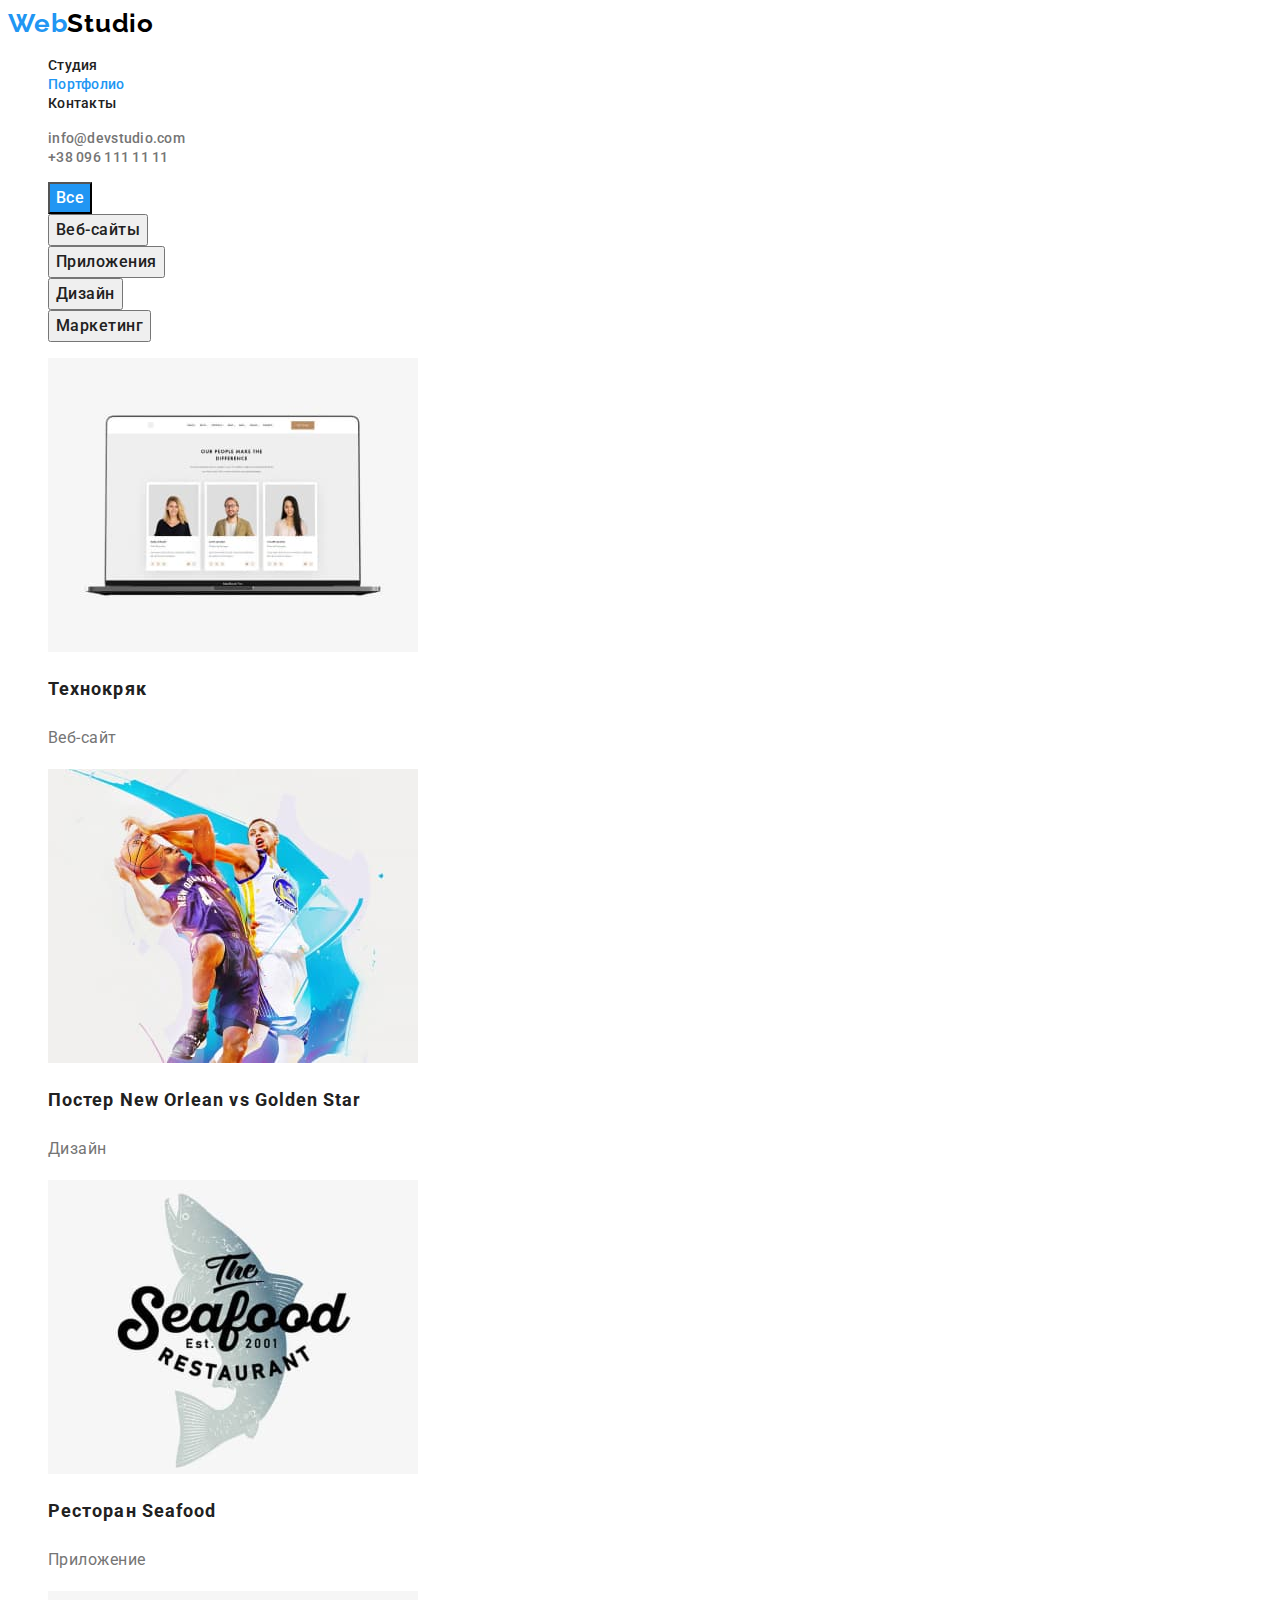
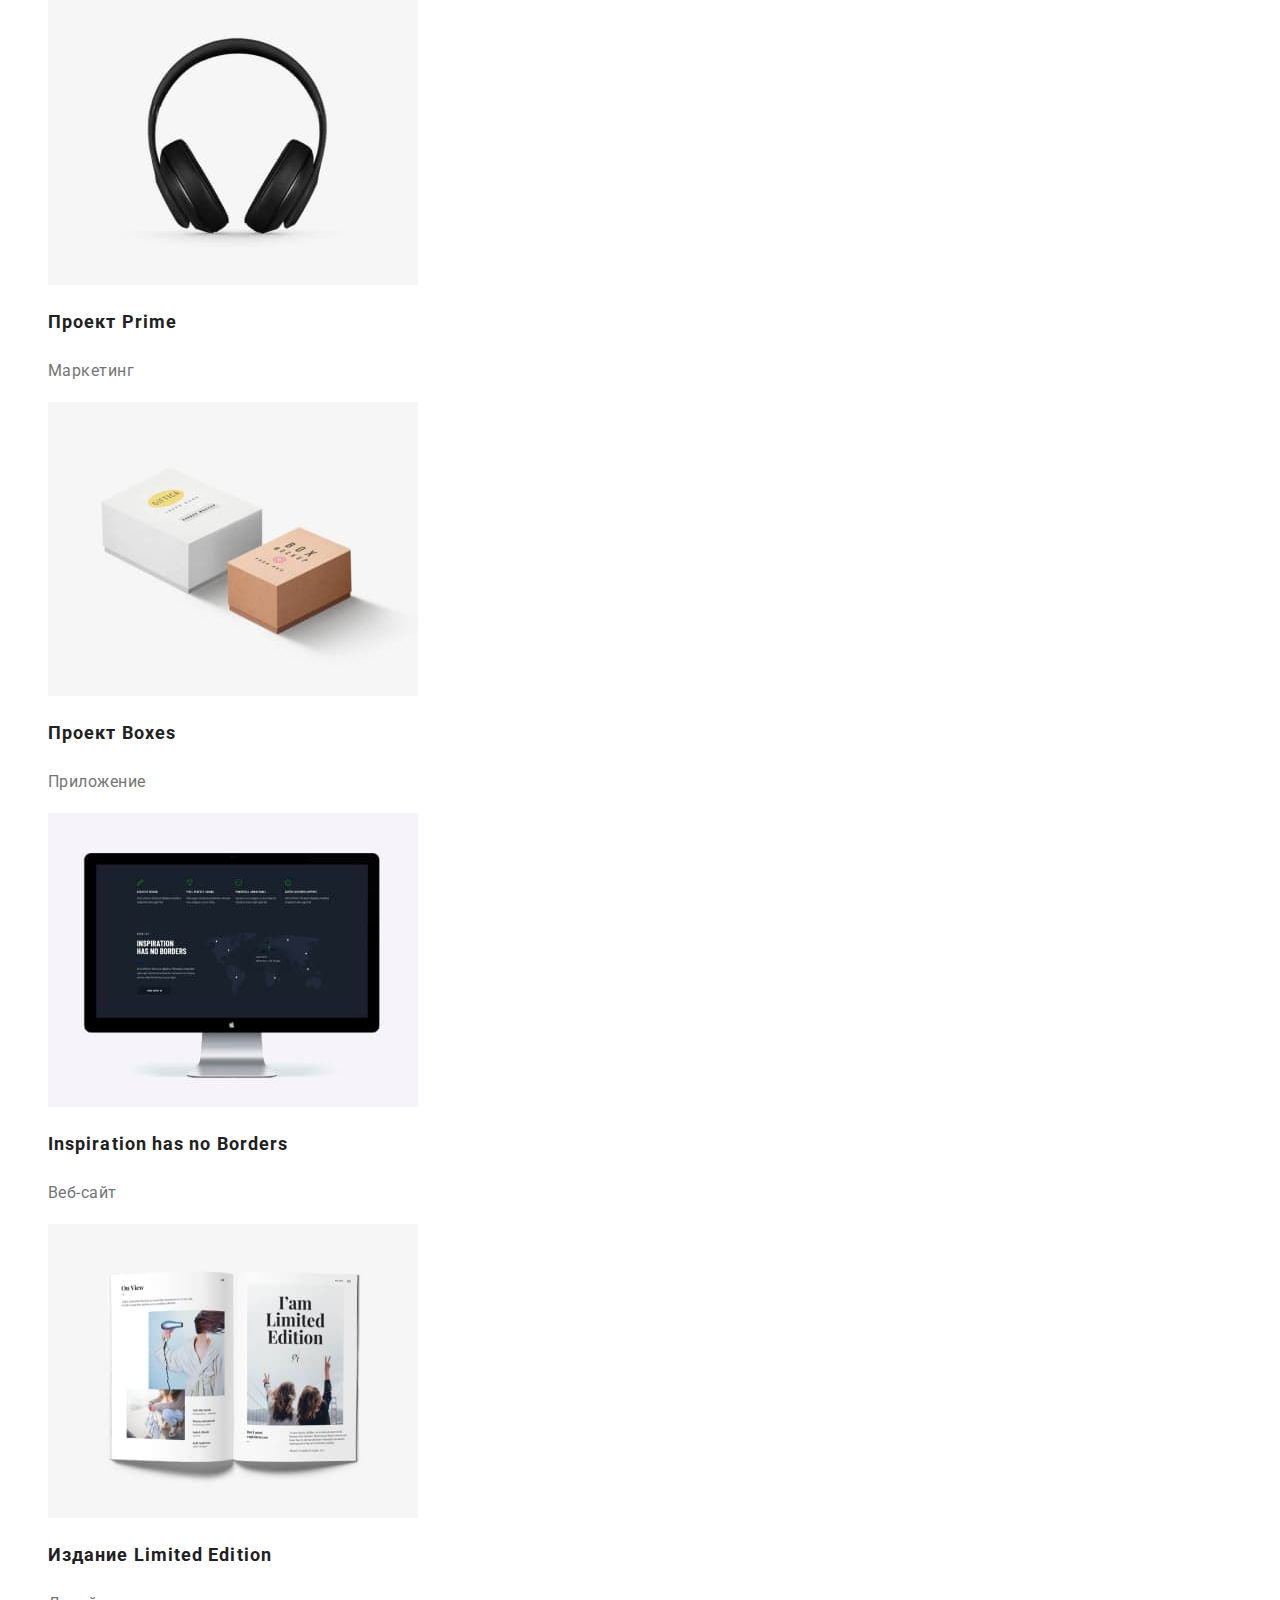
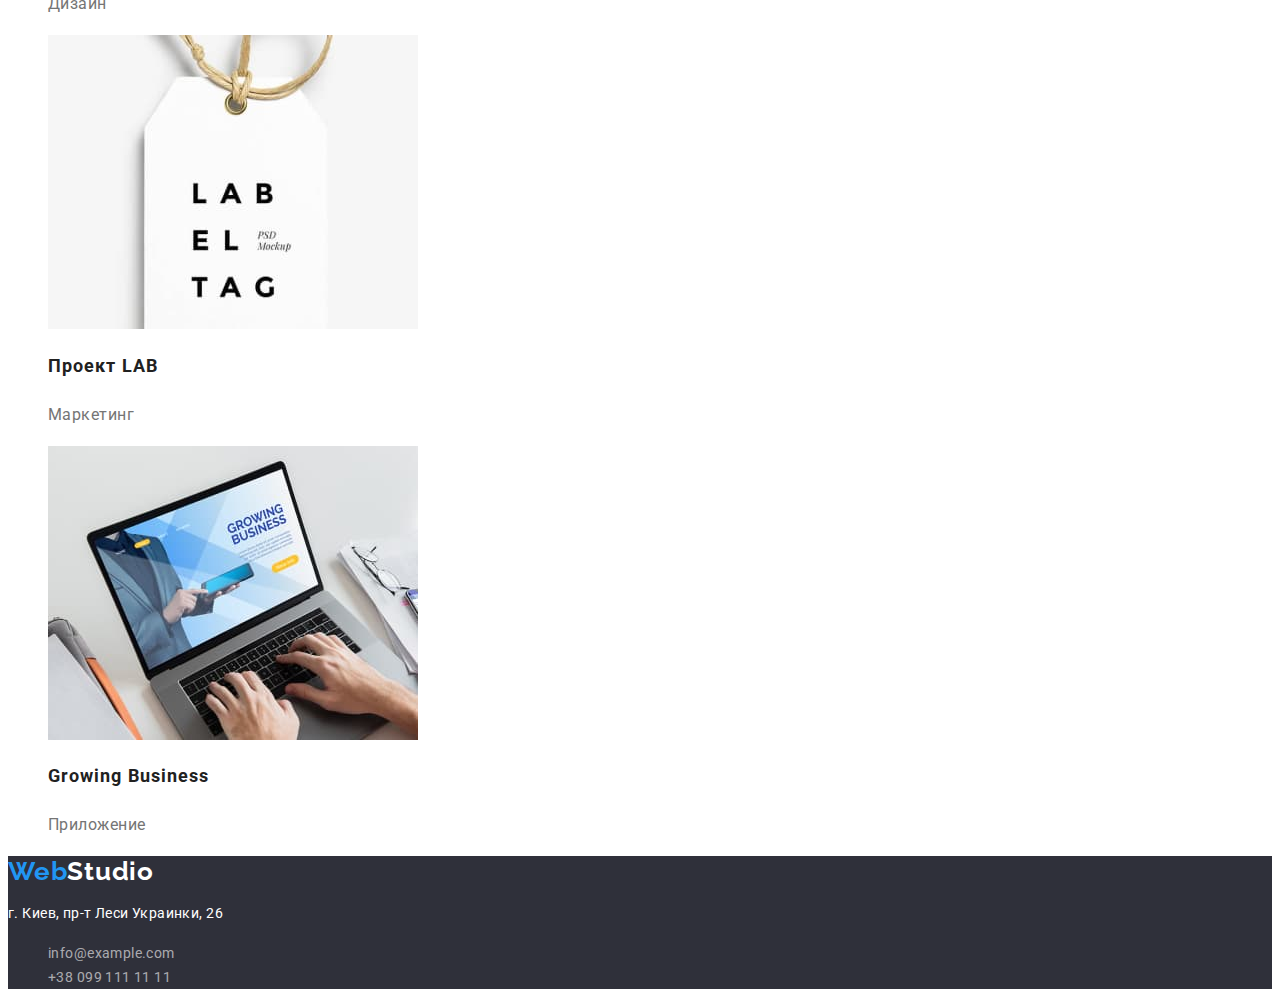
==== commit 897bd5e0: "виправлення помилок" ====
--- a/portfolio.html
+++ b/portfolio.html
@@ -32,7 +32,7 @@
     <main>
         <section>
             <ul class="list">
-                <li><button type="button" class="btn-filter">Все</button></li>
+                <li><button type="button" class="btn-filter current-btn">Все</button></li>
                 <li><button type="button" class="btn-filter">Веб-сайты</button></li>
                 <li><button type="button" class="btn-filter">Приложения</button></li>
                 <li><button type="button" class="btn-filter">Дизайн</button></li>
--- a/css/styles.css
+++ b/css/styles.css
@@ -90,10 +90,12 @@
 .btn {
   width: 200px;
   height: 50px;
-  left: 700px;
-  top: 430px;
+  font-weight: bold;
+  font-size: 16px;
+  line-height: 30px;
   color: var(--primary-white-color);
   background-color: var(--accent-color);
+  letter-spacing: 0.06em;
 }
 .btn:hover,
 .btn:focus {
@@ -115,12 +117,7 @@
   clip: rect(0 0 0 0);
   overflow: hidden;
 }
-.item {
-  width: 1170px;
-  height: 101px;
-  left: 215px;
-  top: 774px;
-}
+
 .item-title {
   color: var(--title-text-color);
   font-weight: bold;
@@ -170,13 +167,17 @@
   font-size: 14px;
   line-height: 24px;
   letter-spacing: 0.03em;
+  font-style: normal;
 }
 .link-item {
   color: rgba(255, 255, 255, 0.6);
+  text-decoration: none;
+  font-family: Roboto;
+  font-style: normal;
+  font-weight: normal;
   font-size: 14px;
   line-height: 24px;
   letter-spacing: 0.03em;
-  text-decoration: none;
 }
 .link-item:hover,
 .link-item:focus {
@@ -192,9 +193,16 @@
 /* Уникальная часть */
 .btn-filter {
   color: var(--title-text-color);
-  font-weight: 500;
+  letter-spacing: 0.03em;
   line-height: 26px;
-  letter-spacing: 0.03em;
+  font-family: Roboto;
+  font-style: normal;
+  font-weight: 500;
+  font-size: 16px;
+}
+.current-btn {
+  color: var(--primary-white-color);
+  background-color: var(--accent-color);
 }
 .btn-filter:hover,
 .btn-filter:hover {
